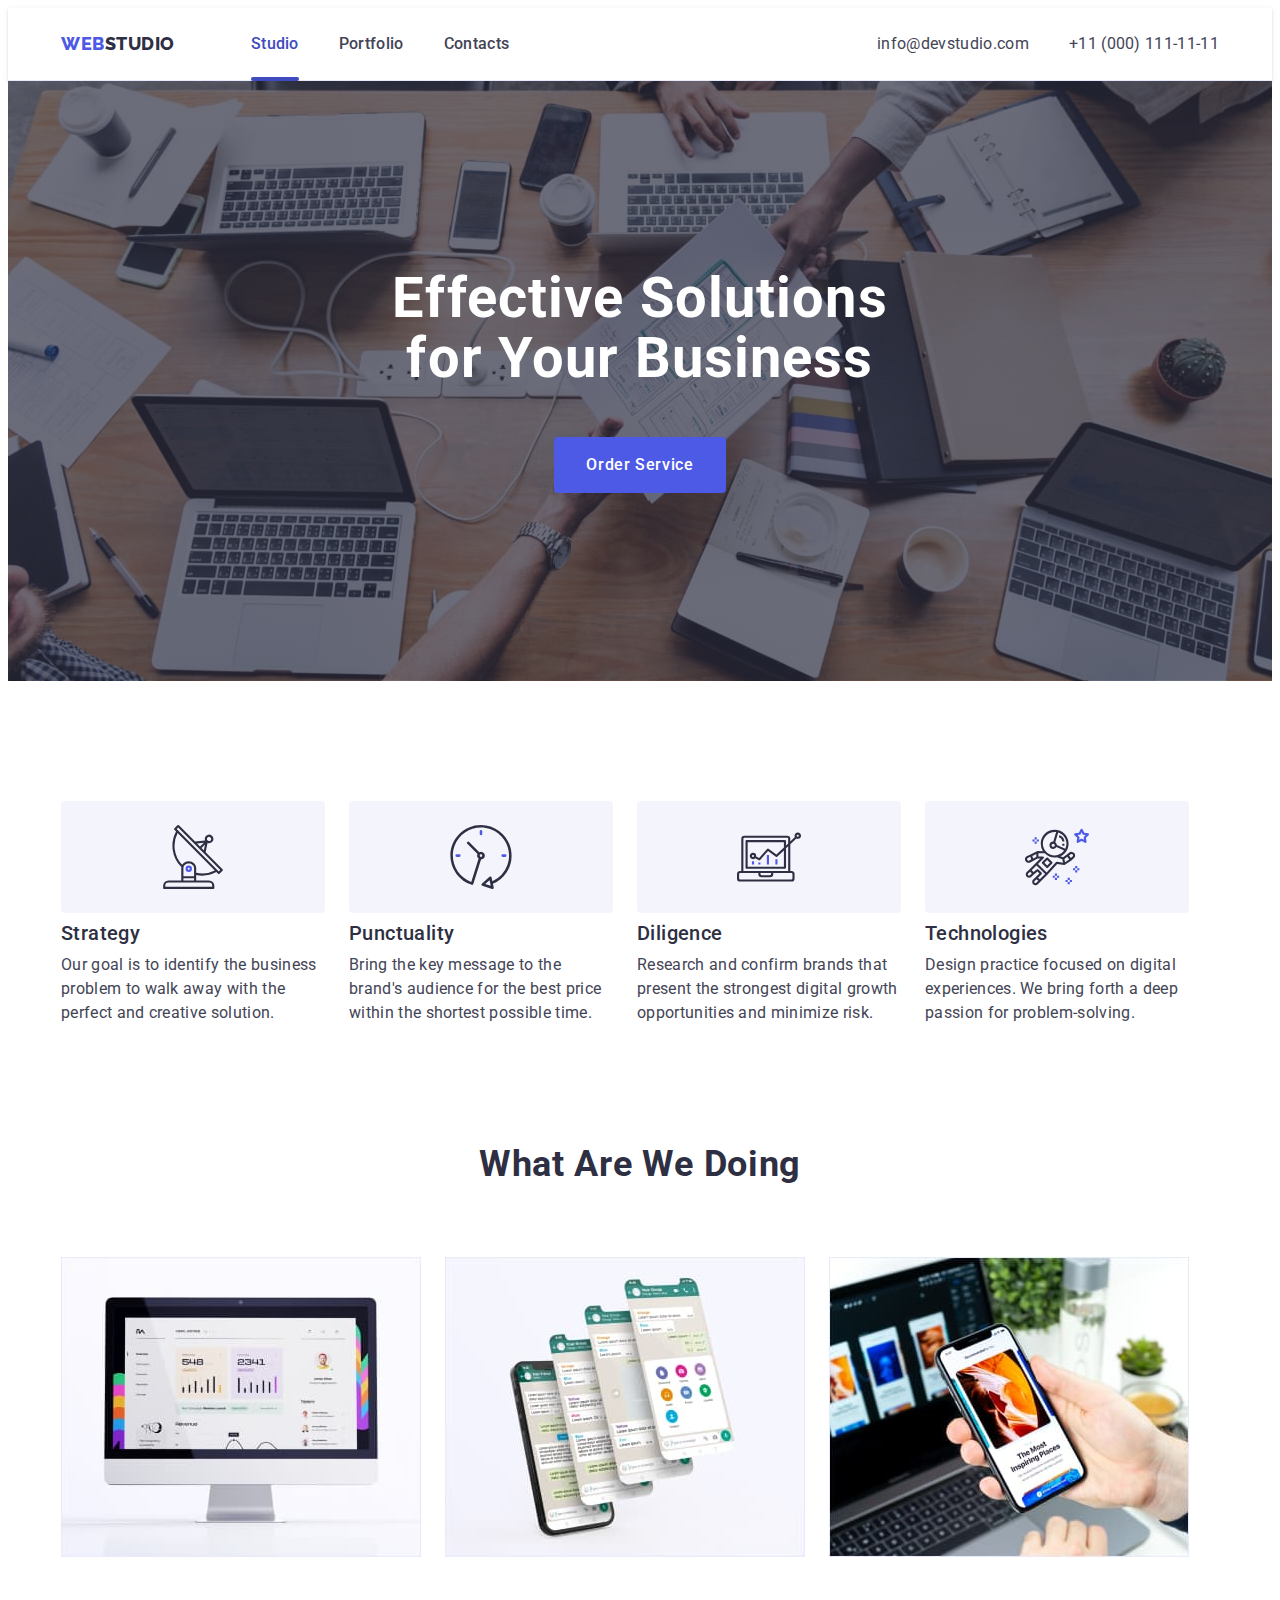
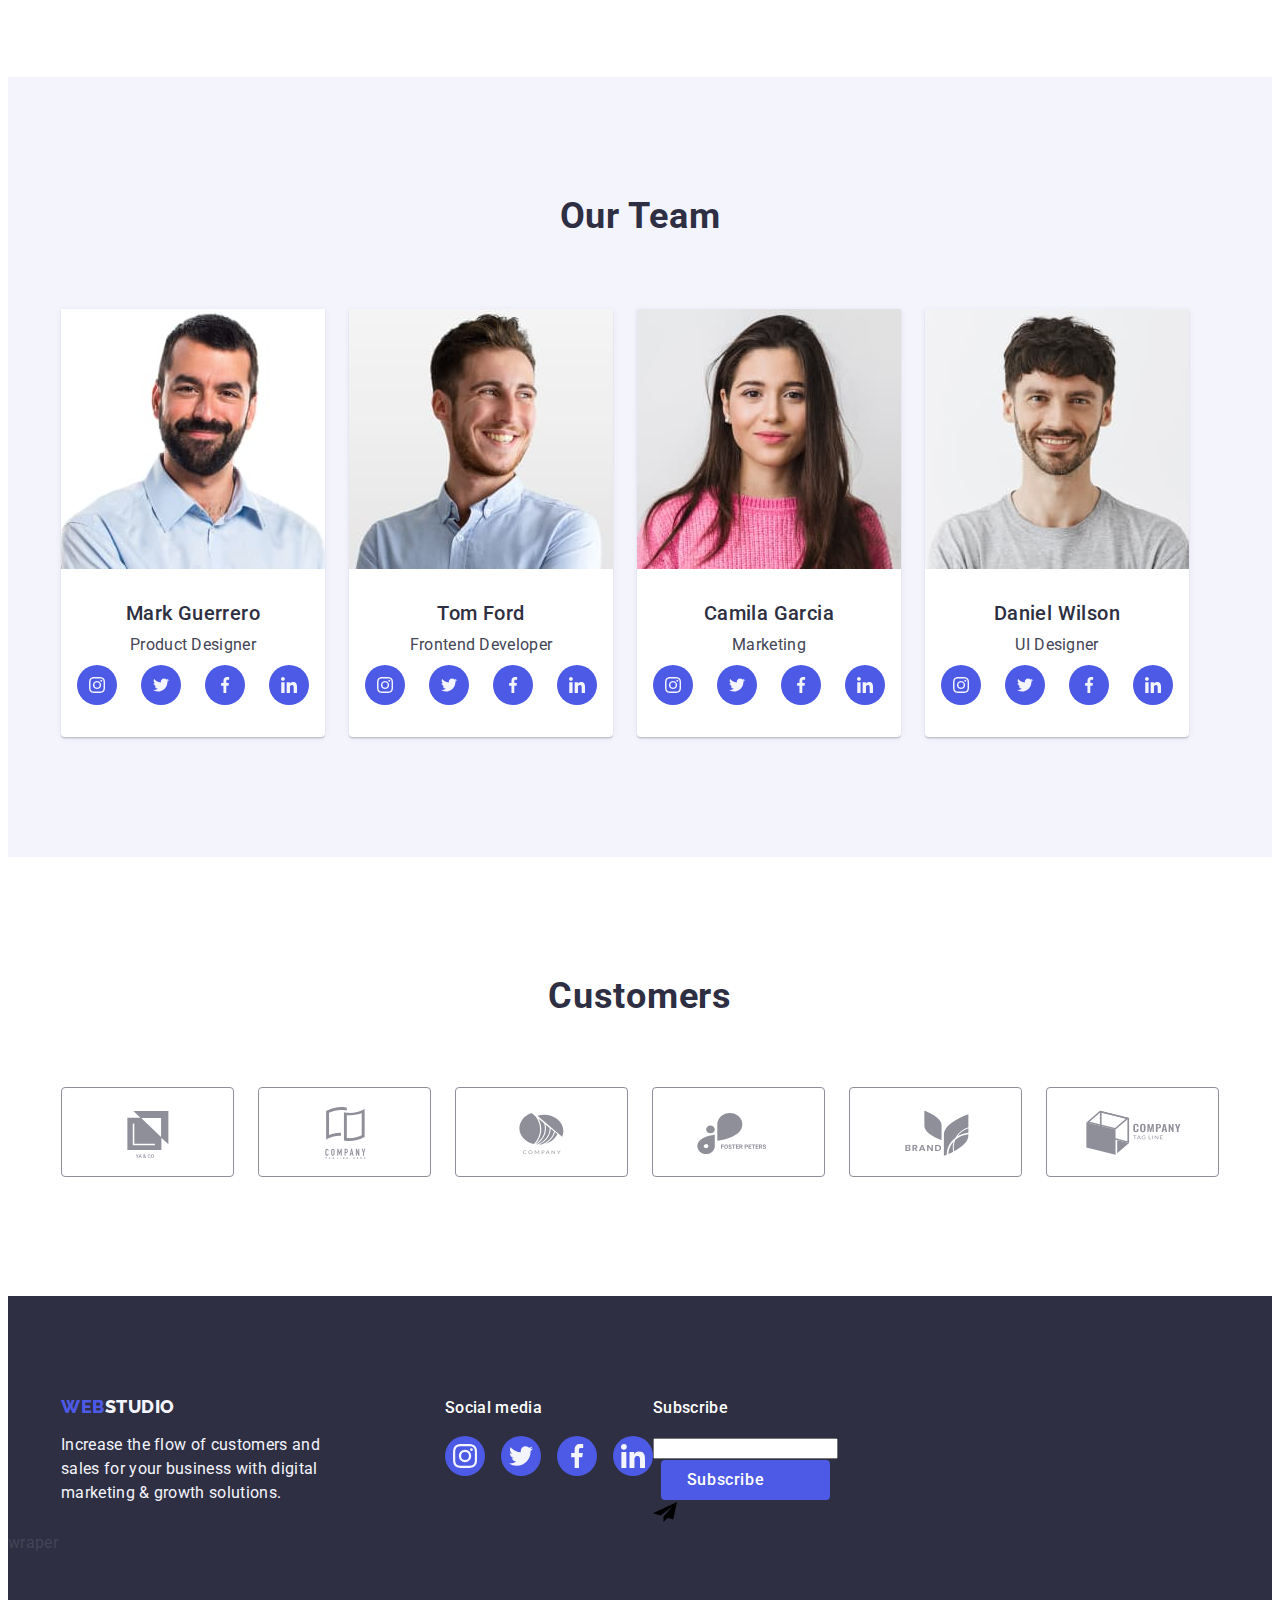
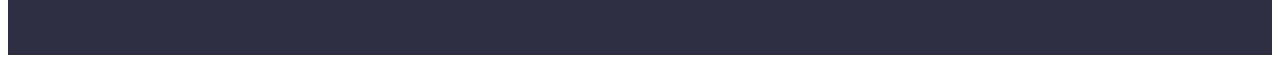
==== index.html @ 0f219a32 "Update index.html" ====
<!DOCTYPE html>
<html lang="en">

<head>
  <meta charset="UTF-8" />
  <meta http-equiv="X-UA-Compatible" content="IE=edge" />
  <meta name="viewport" content="width=device-width, initial-scale=1.0" />
  <title>WebStudio</title>
  <link rel="preconnect" href="https://fonts.googleapis.com" />
  <link rel="preconnect" href="https://fonts.gstatic.com" crossorigin />
  <link rel="preconnect" href="https://fonts.googleapis.com" />
  <link rel="preconnect" href="https://fonts.gstatic.com" crossorigin />
  <link href="https://fonts.googleapis.com/css2?family=Raleway:wght@800&family=Roboto:wght@400;500;700;900&display=swap"
    rel="stylesheet" />
  <link rel="stylesheet" href="https://cdnjs.cloudflare.com/ajax/libs/modern-normalize/1.1.0/modern-normalize.min.css"
    integrity="sha512-wpPYUAdjBVSE4KJnH1VR1HeZfpl1ub8YT/NKx4PuQ5NmX2tKuGu6U/JRp5y+Y8XG2tV+wKQpNHVUX03MfMFn9Q=="
    crossorigin="anonymous" referrerpolicy="no-referrer" />
  <link rel="stylesheet" href="./css/styles.css" />
</head>

<body class="body">
  <!-- ! HEADER SECTION -->
  <header class="page-header">
    <div class="container header-flex">
      <!-- ? HEADER NAV -->
      <nav class="header-nav">
        <a class="header-logo link" href="./index.html" target="_blank" rel="noopener no-referrer">Web<span
            class="logo-right">Studio</span>
        </a>
        <ul class="header-nav-list list">
          <li class="header-nav-item item">
            <a class="header-nav-link link active" href="./index.html" target="_blank"
              rel="noopener no-referrer">Studio</a>
          </li>
          <li class="header-nav-item item">
            <a class="header-nav-link link" href="./portfolio.html" target="_blank"
              rel="noopener no-referrer">Portfolio</a>
          </li>
          <li class="header-nav-item item">
            <a class="header-nav-link link" href="" target="_blank" rel="noopener no-referrer">Contacts</a>
          </li>
        </ul>
      </nav>
      <!-- ? HEADER CONTACTS -->
      <address class="header-contacts">
        <ul class="header-contacts list">
          <li class="header-contacts-item">
            <a class="header-contacts-link link" href="mailto:info@devstudio.com" target="_blank"
              rel="noopener no-referrer">info@devstudio.com</a>
          </li>
          <li class="header-contacts-item">
            <a class="header-contacts-link link" href="tel:+110001111111" target="_blank" rel="noopener no-referrer">+11
              (000) 111-11-11</a>
          </li>
        </ul>
      </address>
    </div>
  </header>
  <!-- ! MAIN SECTION -->
  <main>
    <!-- ? HERO SECTION -->
    <section class="hero section">
      <div class="container">
        <h1 class="hero-title">Effective Solutions for Your Business</h1>
        <button class="modal-open button" type="button" data-modal-open>
          Order Service
        </button>
      </div>
    </section>
    <!-- ? ABOUT SECTION  -->
    <section class="about">
      <div class="container">
        <h2 class="visually-hidden">Main objectives of our company</h2>
        <ul class="about-list list">
          <li class="about-item">
            <div class="about-icon-box">
              <svg class="about-icon" width="64" height="64">
                <use href="./images/icons.svg#antenna"></use>
              </svg>
            </div>
            <h3 class="subtitle-about">Strategy</h3>
            <p class="about-text">
              Our goal is to identify the business problem to walk away with
              the perfect and creative solution.
            </p>
          </li>
          <li class="about-item">
            <div class="about-icon-box">
              <svg class="about-icon" width="64" height="64">
                <use href="./images/icons.svg#clock"></use>
              </svg>
            </div>
            <h3 class="subtitle-about">Punctuality</h3>
            <p class="about-text">
              Bring the key message to the brand's audience for the best price
              within the shortest possible time.
            </p>
          </li>
          <li class="about-item">
            <div class="about-icon-box">
              <svg class="about-icon" width="64" height="64">
                <use href="./images/icons.svg#diagram"></use>
              </svg>
            </div>
            <h3 class="subtitle-about">Diligence</h3>
            <p class="about-text">
              Research and confirm brands that present the strongest digital
              growth opportunities and minimize risk.
            </p>
          </li>
          <li class="about-item">
            <div class="about-icon-box">
              <svg class="about-icon" width="64" height="64">
                <use href="./images/icons.svg#astronaut"></use>
              </svg>
            </div>
            <h3 class="subtitle-about">Technologies</h3>
            <p class="about-text">
              Design practice focused on digital experiences. We bring forth a
              deep passion for problem-solving.
            </p>
          </li>
        </ul>
      </div>
    </section>
    <!-- ? BENEFITS SECTION -->
    <section class="benefits-section">
      <div class="container">
        <h2 class="benefits-subtitle">What are we doing</h2>
        <ul class="benefits-list list">
          <li class="benefits-item">
            <img src="./images/benefits/img-pc.jpg" alt="PC" width="360" height="300" />
          </li>
          <li class="benefits-item">
            <img src="./images/benefits/img-smartphone.jpg" alt="smart-phone" width="360" height="300" />
          </li>
          <li class="benefits-item">
            <img src="./images/benefits/img-app.jpg" alt="app" width="360" height="300" />
          </li>
        </ul>
      </div>
    </section>
    <!-- ? TEAM SECTION -->
    <section class="team">
      <div class="container">
        <h2 class="team-subtitle">Our Team</h2>
        <ul class="team-list list">
          <li class="team-item">
            <img class="team-photo" src="./images/team/mark-guerrero-img.jpg" alt="Mark Guerrero" width="264"
              height="260" />
            <div class="card-content">
              <h3 class="subtitle-name">Mark Guerrero</h3>
              <p class="profession-text">Product Designer</p>
              <ul class="team-socials-list list">
                <li class="team-socials-item">
                  <a class="team-socials-link link" href="" target="_blank" rel="noopener no-referrer"
                    aria-label="Instagram icon">
                    <svg class="team-social-icon" width="16" height="16">
                      <use href="./images/icons.svg#instagram"></use>
                    </svg>
                  </a>
                </li>
                <li class="team-socials-item">
                  <a class="team-socials-link link" href="" target="_blank" rel="noopener no-referrer"
                    aria-label="Twitter icon">
                    <svg class="team-social-icon" width="16" height="16">
                      <use href="./images/icons.svg#twitter"></use>
                    </svg>
                  </a>
                </li>
                <li class="team-socials-item">
                  <a class="team-socials-link link" href="" target="_blank" rel="noopener no-referrer"
                    aria-label="Facebook icon">
                    <svg class="team-social-icon" width="16" height="16">
                      <use href="./images/icons.svg#facebook"></use>
                    </svg>
                  </a>
                </li>
                <li class="team-socials-item">
                  <a class="team-socials-link link" href="" target="_blank" rel="noopener no-referrer"
                    aria-label="Linkedin icon">
                    <svg class="team-social-icon" width="16" height="16">
                      <use href="./images/icons.svg#linkedin"></use>
                    </svg>
                  </a>
                </li>
              </ul>
            </div>
          </li>
          <li class="team-item">
            <img class="team-photo" src="./images/team/tom-ford-img.jpg" alt="Tom Ford" width="264" height="260" />
            <div class="card-content">
              <h3 class="subtitle-name">Tom Ford</h3>
              <p class="profession-text">Frontend Developer</p>
              <ul class="team-socials-list list">
                <li class="team-socials-item">
                  <a class="team-socials-link link" href="" target="_blank" rel="noopener no-referrer"
                    aria-label="Instagram icon">
                    <svg class="team-social-icon" width="16" height="16">
                      <use href="./images/icons.svg#instagram"></use>
                    </svg>
                  </a>
                </li>
                <li class="team-socials-item">
                  <a class="team-socials-link link" href="" target="_blank" rel="noopener no-referrer"
                    aria-label="Twitter icon">
                    <svg class="team-social-icon" width="16" height="16">
                      <use href="./images/icons.svg#twitter"></use>
                    </svg>
                  </a>
                </li>
                <li class="team-socials-item">
                  <a class="team-socials-link link" href="" target="_blank" rel="noopener no-referrer"
                    aria-label="Facebook icon">
                    <svg class="team-social-icon" width="16" height="16">
                      <use href="./images/icons.svg#facebook"></use>
                    </svg>
                  </a>
                </li>
                <li class="team-socials-item">
                  <a class="team-socials-link link" href="" target="_blank" rel="noopener no-referrer"
                    aria-label="Linkedin icon">
                    <svg class="team-social-icon" width="16" height="16">
                      <use href="./images/icons.svg#linkedin"></use>
                    </svg>
                  </a>
                </li>
              </ul>
            </div>
          </li>
          <li class="team-item">
            <img class="team-photo" src="./images/team/camila-garcia-img.jpg" alt="Camila Garcia" width="264"
              height="260" />
            <div class="card-content">
              <h3 class="subtitle-name">Camila Garcia</h3>
              <p class="profession-text">Marketing</p>
              <ul class="team-socials-list list">
                <li class="team-socials-item">
                  <a class="team-socials-link link" href="" target="_blank" rel="noopener no-referrer"
                    aria-label="Instagram icon">
                    <svg class="team-social-icon" width="16" height="16">
                      <use href="./images/icons.svg#instagram"></use>
                    </svg>
                  </a>
                </li>
                <li class="team-socials-item">
                  <a class="team-socials-link link" href="" target="_blank" rel="noopener no-referrer"
                    aria-label="Twitter icon">
                    <svg class="team-social-icon" width="16" height="16">
                      <use href="./images/icons.svg#twitter"></use>
                    </svg>
                  </a>
                </li>
                <li class="team-socials-item">
                  <a class="team-socials-link link" href="" target="_blank" rel="noopener no-referrer"
                    aria-label="Facebook icon">
                    <svg class="team-social-icon" width="16" height="16">
                      <use href="./images/icons.svg#facebook"></use>
                    </svg>
                  </a>
                </li>
                <li class="team-socials-item">
                  <a class="team-socials-link link" href="" target="_blank" rel="noopener no-referrer"
                    aria-label="Linkedin icon">
                    <svg class="team-social-icon" width="16" height="16">
                      <use href="./images/icons.svg#linkedin"></use>
                    </svg>
                  </a>
                </li>
              </ul>
            </div>
          </li>
          <li class="team-item">
            <img class="team-photo" src="./images/team/daniel-wilson-img.jpg" alt="Daniel Wilson" width="264"
              height="260" />
            <div class="card-content">
              <h3 class="subtitle-name">Daniel Wilson</h3>
              <p class="profession-text">UI Designer</p>
              <ul class="team-socials-list list">
                <li class="team-socials-item">
                  <a class="team-socials-link link" href="" target="_blank" rel="noopener no-referrer"
                    aria-label="Instagram icon">
                    <svg class="team-social-icon" width="16" height="16">
                      <use href="./images/icons.svg#instagram"></use>
                    </svg>
                  </a>
                </li>
                <li class="team-socials-item">
                  <a class="team-socials-link link" href="" target="_blank" rel="noopener no-referrer"
                    aria-label="Twitter icon">
                    <svg class="team-social-icon" width="16" height="16">
                      <use href="./images/icons.svg#twitter"></use>
                    </svg>
                  </a>
                </li>
                <li class="team-socials-item">
                  <a class="team-socials-link link" href="" target="_blank" rel="noopener no-referrer"
                    aria-label="Facebook icon">
                    <svg class="team-social-icon" width="16" height="16">
                      <use href="./images/icons.svg#facebook"></use>
                    </svg>
                  </a>
                </li>
                <li class="team-socials-item">
                  <a class="team-socials-link link" href="" target="_blank" rel="noopener no-referrer"
                    aria-label="Linkedin icon">
                    <svg class="team-social-icon" width="16" height="16">
                      <use href="./images/icons.svg#linkedin"></use>
                    </svg>
                  </a>
                </li>
              </ul>
            </div>
          </li>
        </ul>
      </div>
    </section>
    <!-- ? CUSTOMERS SECTION -->
    <section class="customers">
      <div class="customers-container container">
        <h2 class="customers-subtitle">Customers</h2>
        <ul class="customers-list list">
          <li class="customers-item">
            <a class="customers-link link" href="" target="_blank" rel="noopener no-referrer"
              aria-label="Logo client 1">
              <svg class="customer-icon  icon" width="104" height="56">
                <use href="./images/icons.svg#logo-client-1"></use>
              </svg>
            </a>
          </li>
          <li class="customers-item">
            <a class="customers-link link" href="" target="_blank" rel="noopener no-referrer"
              aria-label="Logo client 2">
              <svg class="customer-icon icon" width="104" height="56">
                <use href="./images/icons.svg#logo-client-2"></use>
              </svg>
            </a>
          </li>
          <li class="customers-item">
            <a class="customers-link link" href="" target="_blank" rel="noopener no-referrer"
              aria-label="Logo client 3">
              <svg class="customer-icon icon" width="104" height="56">
                <use href="./images/icons.svg#logo-client-3"></use>
              </svg>
            </a>
          </li>
          <li class="customers-item">
            <a class="customers-link link" href="" target="_blank" rel="noopener no-referrer"
              aria-label="Logo client 4">
              <svg class="customer-icon icon" width="104" height="56">
                <use href="./images/icons.svg#logo-client-4"></use>
              </svg>
            </a>
          </li>
          <li class="customers-item">
            <a class="customers-link link" href="" target="_blank" rel="noopener no-referrer"
              aria-label="Logo client 5">
              <svg class="customer-icon icon" width="104" height="56">
                <use href="./images/icons.svg#logo-client-5"></use>
              </svg>
            </a>
          </li>
          <li class="customers-item">
            <a class="customers-link link" href="" target="_blank" rel="noopener no-referrer"
              aria-label="Logo client 6">
              <svg class="customer-icon icon" width="104" height="56">
                <use href="./images/icons.svg#logo-client-6"></use>
              </svg>
            </a>
          </li>
        </ul>
      </div>
    </section>
  </main>
  <!--  ? FOOTER SECTION  -->
  <footer class="footer-container ">
    <div class="footer-wrap container">
      <div class="footer-logo-container">
        <a class="footer-logo link" href="./index.html">Web<span class="footer-logo-right">Studio</span>
        </a>
        <p class="footer-text">
          Increase the flow of customers and sales for your business with
          digital marketing & growth solutions.
        </p>
      </div>
      <div class="footer-socials-container">
        <p class="footer-socials-text">Social media</p>
        <ul class="footer-socials-list list">
          <li class="footer-socials-item">
            <a class="footer-socials-link link" href="" target="_blank" rel="noopener no-referrer"
              aria-label="Instagram icon">
              <svg class="footer-social-icon" width="24" height="24">
                <use href="./images/icons.svg#instagram"></use>
              </svg>
            </a>
          </li>
          <li class="footer-socials-item">
            <a class="footer-socials-link link" href="" target="_blank" rel="noopener no-referrer"
              aria-label="Twitter icon">
              <svg class="footer-social-icon" width="24" height="24">
                <use href="./images/icons.svg#twitter"></use>
              </svg>
            </a>
          </li>
          <li class="footer-socials-item">
            <a class="footer-socials-link link" href="" target="_blank" rel="noopener no-referrer"
              aria-label="Facebook icon">
              <svg class="footer-social-icon" width="24" height="24">
                <use href="./images/icons.svg#facebook"></use>
              </svg>
            </a>
          </li>
          <li class="footer-hero-busocials-item">
            <a class="footer-socials-link link" href="" target="_blank" rel="noopener no-referrer"
              aria-label="Linkedin icon">
              <svg class="footer-social-icon" width="24" height="24">
                <use href="./images/icons.svg#linkedin"></use>
              </svg>
            </a>
          </li>
        </ul>
      </div>
      <form class="footer-form-subscribe" action="">
        <label
      <div class="footer-subscribe">
        <p class="footer-subscribe-text">Subscribe</p>
        <input class="footer-subscribe-email" type="email" name="footer_subscribe_email" placeholder="E-mail"/>
        <button class="footer-subscribe-btn button" type="submit">Subscribe
        </button>
        <svg class="footer-subscribe-icon" width="24" height="24">
          <use href="./images/icons.svg#footer-icon-subscribe"></use>
        </svg>
      </div>wraper
    </form>
    </div>
  </footer>
  <!-- ?MODAL WINDOW -->
  <div class="backdrop is-hidden" data-modal>
    <div class="modal">
      <button class="modal-close-btn button" type="button" data-modal-close>
        <svg class="modal-close-icon" width="8" height="8">
          <use href="./images/icons.svg#close-icon"></use>
        </svg>
      </button>
      <strong class="modal-title">
        Leave your contacts and we will call you back
      </strong>
      <form  class="modal-form form" name="modal_form">
        <label class="form-label" for="modal_name">Name</label>
        <div class="form-wrapper">
          <input class="form-field" type="text" name="modal_name" id="modal_name" />
          <svg class="form-icon" width="18" height="18">
            <use href="/images/icons.svg#person-black-icon"></use>
          </svg>
        </div>
        <label class="form-label" for="modal_tel">Phone</label>
        <div class="form-wrapper">
          <input class="form-field" type="tel" name="modal_tel" id="modal_tel" />
          <svg class="form-icon" width="18" height="24">
            <use href="./images/icons.svg#phone-black-icon"></use>
          </svg>
        </div>
        <label class="form-label" for="modal_email">Email</label>
        <div class="form-wrapper">
          <input class="form-field" type="email" name="email" id="modal_email" />
          <svg class="form-icon" width="18" height="24">
            <use href="./images/icons.svg#email-black-icon"></use>
          </svg>
        </div>
        <label class="form-comment-label" for="modal_comment">Comment</label>
        <textarea class="form-comment" name="modal_comment" id="modal_comment" rows="8" placeholder="Text input"></textarea>
        <label class="form-agreement" for="modal_agreement">
          <input class="form-check-input" type="checkbox" name="modal_agreement" id="modal_agreement">
          <span class="form-agreement-text">I accept the terms and conditions of the
            <a class="form-agreement-link" href="" target="_blank" rel="noopener no-referrer"
            aria-label="Form agreement link">Privacy Policy</a>
          </span>
        </label>
        <button class="form-btn button" type="submit">Send</button>
      </form>
    </div>
  </div>
  <script src="./js/modal.js"></script>
</body>

</html>
---- css/styles.css ----
:root {
  --primary-font: "Roboto", sans-serif;
  --secondary-font: "Raleway", sans-serif;

  --primary-bg: #ffffff;
  --secondary-bg: #2e2f42;
  --tertiary-bg: #f4f4fd;
  --primary-text: #434455;
  --secondary-text: #2e2f42;
  --tertiary-text: #ffffff;
  --primary-accent: #4d5ae5;
  --secondary-accent: #404bbf;

  --border-portfolio: #e7e9fc;
  --customers-border: #8e8f99;
  --social-icons-bg: #4d5ae5;
  --social-icons: #f4f4fd;
  --social-icon-hover-bg: #31d0aaff;
  --customers-logo: #8e8f99ff;

  --header-line-active: #404bbf;

  --header-nav-box-shadow: 0px 2px 1px rgba(46, 47, 66, 0.08),
    0px 1px 1px rgba(46, 47, 66, 0.16), 0px 1px 6px rgba(46, 47, 66, 0.08);
  --hero-btn-box-shadow: 0px 4px 4px rgba(0, 0, 0, 0.15);
  --team-item-box-shadow: 0px 1px 6px rgba(46, 47, 66, 0.08),
    0px 1px 1px rgba(46, 47, 66, 0.16), 0px 2px 1px rgba(46, 47, 66, 0.08);
  --filter-btn-hover-box-shadow: 0px 3px 1px rgba(0, 0, 0, 0.1),
    0px 2px 1px rgba(0, 0, 0, 0.08), 0px 2px 2px rgba(0, 0, 0, 0.12);
  --card-portfolio-hover-box-shadow: 0px 1px 6px rgba(46, 47, 66, 0.08),
    0px 1px 1px rgba(46, 47, 66, 0.16), 0px 2px 1px rgba(46, 47, 66, 0.08);
  --project-hover-box-shadow: 0px 1px 6px rgba(46, 47, 66, 0.08),
    0px 1px 1px rgba(46, 47, 66, 0.16), 0px 2px 1px rgba(46, 47, 66, 0.08);

  --bg-gradient: rgba(46, 47, 66, 0.7);

  /* *Modal window */
  --modal-backdrop-bg-color: rgba(46, 47, 66, 0.4);

  --modal-bg-color: #fcfcfc;
  --modal-box-shadow: 0px 1px 1px rgba(0, 0, 0, 0.14),
    0px 1px 3px rgba(0, 0, 0, 0.12), 0px 2px 1px rgba(0, 0, 0, 0.2);
  --modal-border-radius: 4px;

  --modal-close-btn-bg-color: #e7e9fc;
  --modal-close-btn-border: 1px solid rgba(0, 0, 0, 0.1);
  --modal-close-btn-hover-bg-color: #404bbf;

  --modal-close-icon-fill: #2e2f42;

  /** Project-thumb-OVERLAY*/
  --project-overlay-bg-color: #4d5ae5;
  --project-overlay-text-color: #f4f4fd;

  /* *Animation hover-focus */
  --animation-hover-focus-fast: 250ms cubic-bezier(0.4, 0, 0.2, 1);
}

/* *Скидання стилів */
h1,
h2,
h3,
h4,
h5,
h6,
p {
  margin: 0;
}

.list {
  list-style: none;
  margin-top: 0;
  margin-bottom: 0;
}
.link {
  text-decoration: none;
}
ul,
ol {
  margin: 0;
  padding-left: 0;
}
img {
  display: block;
  max-width: 100%;
  height: auto;
}

p {
  display: block;
}
/* *Загальні умови для всіх контейнерів */

.container {
  max-width: 1158px;
  padding-left: 15px;
  padding-right: 15px;
  margin-left: auto;
  margin-right: auto;
}
section {
  padding-top: 120px;
  padding-bottom: 120px;
}
/* *Приховані заголовки */

.visually-hidden {
  position: absolute;
  width: 1px;
  height: 1px;
  margin: -1px;
  border: 0;
  padding: 0;
  white-space: nowrap;
  clip-path: inset(100%);
  clip: rect(0 0 0 0);
  overflow: hidden;
}

.body {
  background-color: var(--primary-bg);
  color: var(--primary-text);
  font-family: "Roboto", sans-serif;
  font-size: 16px;
  line-height: 1.5;
  letter-spacing: 0.02em;
}

/*? HEADER SECTION  */

.header-flex {
  display: flex;
  align-items: center;
  justify-content: space-between;
}

.header {
  border-bottom: 1px solid var(--border-portfolio);
}
/* ? LOGO */

.header-logo {
  margin-right: 76px;

  color: var(--primary-accent);
  font-family: "Raleway", sans-serif;
  font-weight: 800;
  font-size: 18px;
  line-height: 1.17;
  letter-spacing: 0.03em;
  text-transform: uppercase;
}

.logo-right {
  color: var(--secondary-text);
}
/* ? HEADER NAV */

.header-nav-link::after {
  content: "";
  width: 100%;
  height: 4px;
  border-radius: 2px;
  display: block;
  position: absolute;
  bottom: 0;
  left: 0;
  bottom: -1px;
}

.header-nav-link.active::after {
  background-color: #404bbf;
}
.header-nav-link.active {
  color: #404bbf;
}

.header-nav-list {
  display: flex;
  align-items: center;
}

.header-nav {
  display: flex;
  align-items: center;
}

.header-nav-item:not(:last-child) {
  margin-right: 40px;
}

.header-nav-link {
  padding-top: 24px;
  padding-bottom: 24px;
  position: relative;
  display: block;

  font-weight: 500;
  font-size: 16px;
  line-height: 1.5;
  letter-spacing: 0.02em;
  text-decoration: none;
  color: var(--primary-text);
  transition: color var(--animation-hover-focus-fast);
}

.link:hover,
.link:focus {
  color: var(--secondary-accent);
}

.page-header {
  width: 100%;
  border-bottom: 1px solid var(--border-portfolio);
  box-shadow: var(--header-nav-box-shadow);
}

/* ? HEADER CONTACTS  */

.header-contacts {
  display: flex;
  font-style: normal;
  margin-left: auto;
}

.header-contacts-item:not(:last-child) {
  margin-right: 40px;
}

.header-contacts:hover,
.header-contacts:focus {
  color: var(--secondary-accent);
}

.header-contacts-link {
  transition: color var(--animation-hover-focus-fast);
  padding-top: 24px;
  padding-bottom: 24px;

  color: var(--primary-text);
  font-size: 16px;
  line-height: 1.5;
}

/* ? HERO SECTION */

.hero {
  margin: auto;
  max-width: 1440px;
  background-image: linear-gradient(var(--bg-gradient), var(--bg-gradient)),
    url(../images/hero/hero-bg-photo-people-office.jpg);
  background-size: cover;
  background-repeat: no-repeat;
  background-position: center;

  padding-top: 188px;
  padding-bottom: 188px;
  background-color: var(--secondary-bg);
}

.hero-title {
  max-width: 496px;
  margin-bottom: 48px;
  margin-left: auto;
  margin-right: auto;

  color: var(--tertiary-text);
  font-weight: 700;
  font-size: 56px;
  line-height: 1.07;
  letter-spacing: 0.02em;
  text-align: center;
}

/* *OPEN MODAL BUTTON */
.button {
  border: none;
  cursor: pointer;
}

.modal-open:hover,
.modal-open:focus {
  background-color: var(--secondary-accent);
  color: var(--tertiary-text);
}

.modal-open {
  transition: background-color var(--animation-hover-focus-fast);

  display: block;
  min-width: 169px;
  padding: 16px 32px;
  margin-left: auto;
  margin-right: auto;
  box-shadow: var(hero-btn-box-shadow);
  border-radius: 4px;

  font-family: "Roboto", sans-serif;
  font-weight: 500;
  font-size: 16px;
  line-height: 1.5;
  letter-spacing: 0.04em;
  background-color: var(--primary-accent);
  color: var(--tertiary-text);
}

/* ? ABOUT SECTION  */

.about-icon-box {
  max-width: 264px;
  min-height: 112px;
  background-color: var(--tertiary-bg);
  border-radius: 4px;
}

.about-icon-box {
  display: flex;
  align-items: center;
  justify-content: center;
  margin-bottom: 8px;
}

.about-list {
  display: flex;
  flex-wrap: wrap;
}

.about-item {
  width: 264px;
  margin-right: 24px;
}

.about-item:nth-child(4n) {
  margin-right: 0;
}

.subtitle-about {
  margin-bottom: 8px;

  font-size: 20px;
  font-weight: 500;
  line-height: 1.2;
  letter-spacing: 0.02em;
  color: var(--secondary-text);
}

/* ? BENEFITS SECTION */

.benefits-section {
  padding-top: 0;
  padding-bottom: 120px;
}

.benefits-list {
  display: flex;
  flex-wrap: wrap;
}

.benefits-item {
  max-width: 360px;
  margin-right: 24px;
}

.benefits-item:nth-child(3n) {
  margin-right: 0;
}

.benefits-subtitle {
  margin-bottom: 72px;

  font-size: 36px;
  font-weight: 700;
  line-height: 1.11;
  letter-spacing: 0.02em;
  text-align: center;
  text-decoration: none;
  text-transform: capitalize;
  color: var(--secondary-text);
}

/* ? TEAM SECTION  */

.team-socials-list {
  display: flex;
  justify-content: center;
  align-items: center;
  gap: 24px;
}

.team-socials-link {
  transition: background-color var(--animation-hover-focus-fast);

  display: flex;
  align-items: center;
  justify-content: center;
  border-radius: 50%;
  width: 40px;
  height: 40px;
  background-color: var(--social-icons-bg);
  color: var(--social-icons);
}

.team-social-icon {
  fill: currentColor;
}

.team-socials-link:hover,
.team-socials-link:focus {
  background-color: var(--secondary-accent);
  color: var(--social-icons);
}

.team-list {
  display: flex;
  flex-wrap: wrap;
}

.team-item {
  background-color: var(--primary-bg);
  border-radius: 0px 0px 4px 4px;
  margin-right: 24px;
  max-width: 264px;
  box-shadow: var(--team-item-box-shadow);
}

.team-item:nth-child(4n) {
  margin-right: 0;
}

.card-content {
  padding-top: 32px;
  padding-bottom: 32px;
}

.team {
  background-color: var(--tertiary-bg);
}

.team-subtitle {
  margin-bottom: 72px;

  font-weight: 700;
  font-size: 36px;
  line-height: 1.11;
  letter-spacing: 0.02em;
  text-align: center;
  text-transform: capitalize;
  text-decoration: none;
  color: var(--secondary-text);
}

.subtitle-name {
  margin-bottom: 8px;

  font-weight: 500;
  font-size: 20px;
  line-height: 1.2;
  letter-spacing: 0.02em;
  text-transform: capitalize;
  color: var(--secondary-text);
  text-align: center;
}

.profession-text {
  margin-bottom: 8px;
  font-size: 16px;
  line-height: 1.5;
  letter-spacing: 0.02em;
  text-decoration: none;
  color: var(--primary-text);
  text-align: center;
}
/* ? CUSTOMERS SECTION */

.customers-link {
  transition: border-color 250ms cubic-bezier(0.4, 0, 0.2, 1),
    color 250ms cubic-bezier(0.4, 0, 0.2, 1);

  display: flex;
  align-items: center;
  justify-content: center;
  width: 100%;
  height: 100%;
  color: var(--customers-logo);
  border: 1px solid var(--customers-border);
  border-radius: 4px;
}

.customer-icon {
  fill: currentColor;
}

.customers-link:hover,
.customers-link:focus {
  fill: var(--secondary-accent);
  color: var(--secondary-accent);
  border-color: var(--secondary-accent);
}

.customers-list {
  display: flex;
  gap: 24px;
}

.customers-item {
  display: flex;
  align-items: center;
  justify-content: center;
  width: calc((100% - 120px) / 6);
  height: 88px;
  background-color: var(--primary-bg);
}

.customers-subtitle {
  margin-bottom: 72px;
  font-weight: 700;
  font-size: 36px;
  line-height: 1.1;
  letter-spacing: 0.02em;
  text-align: center;
  text-transform: capitalize;
  text-decoration: none;
  color: var(--secondary-text);
}

/* ? FOOTER SECTION */

.footer-wrap {
  display: flex;
  align-items: baseline;
}

.footer-logo-container {
  margin-right: 120px;
}

.footer-socials-list {
  display: flex;
  justify-content: center;
  align-items: center;
  gap: 16px;
}

.footer-socials-link {
  transition: background-color var(--animation-hover-focus-fast);

  display: flex;
  align-items: center;
  justify-content: center;
  border-radius: 50%;
  width: 40px;
  height: 40px;
  background-color: var(--social-icons-bg);
  color: var(--social-icons);
}

.footer-social-icon {
  fill: currentColor;
}

.footer-socials-link:hover,
.footer-socials-link:focus {
  background-color: var(--social-icon-hover-bg);
  color: var(--social-icons);
}

.footer-socials-text {
  margin-bottom: 16px;
  font-size: 16px;
  font-weight: 500;
  line-height: 1.5;
  letter-spacing: 0.02em;
  color: var(--tertiary-text);
}

.footer-container {
  padding-top: 100px;
  padding-bottom: 100px;
  background-color: var(--secondary-bg);
}
.footer-logo {
  display: inline-block;
  margin-bottom: 16px;

  color: var(--primary-accent);
  font-family: Raleway, sans-serif;
  font-weight: 800;
  font-size: 18px;
  line-height: 1.17;
  letter-spacing: 0.03em;
  text-transform: uppercase;
}

.footer-logo-right {
  color: var(--tertiary-bg);
}

.footer-text {
  max-width: 264px;

  font-size: 16px;
  line-height: 1.5;
  letter-spacing: 0.02em;
  text-decoration: none;
  color: var(--tertiary-bg);
}

/* *FOOTER SUBSCRIBE FORM */

.footer-subscribe-text {
  margin-bottom: 16px;
  font-size: 16px;
  font-weight: 500;
  line-height: 1.5;
  letter-spacing: 0.02em;
  color: var(--tertiary-text);
}

.footer-subscribe-btn {
  transition: background-color var(--animation-hover-focus-fast);

  display: block;
  min-width: 169px;
  padding-left: 24px;
  padding-top: 8px;
  padding-bottom: 8px;
  padding-right: 64px;
  margin-left: auto;
  margin-right: auto;
  border-radius: 4px;

  font-family: "Roboto", sans-serif;
  font-weight: 500;
  font-size: 16px;
  line-height: 1.5;
  letter-spacing: 0.04em;
  background-color: var(--primary-accent);
  color: var(--tertiary-text);
}

.footer-subscribe-btn:hover,
.footer-subscribe-btn:focus {
  background-color: var(--secondary-accent);
}

.footer-subscribe-email::placeholder {
  color: #ffffff;
}

/* ! PORTFOLIO */

/* ? MENU FILTER BUTTON */
.project-link {
  transition: box-shadow var(--animation-hover-focus-fast);

  display: block;
}

.project-link:hover,
.project-link:focus {
  box-shadow: var(--project-hover-box-shadow);
}

.filter-list {
  display: flex;
  flex-wrap: wrap;
  justify-content: center;
  margin-bottom: 72px;
}

.filter-button:hover,
.filter-button:focus {
  color: var(--tertiary-text);
  background-color: var(--secondary-accent);
  border: 1px solid transparent;
  border-radius: 4px;
  box-shadow: var(--filter-btn-hover-box-shadow);
}
.filter-button {
  transition: color var(--animation-hover-focus-fast),
    background-color var(--animation-hover-focus-fast),
    box-shadow var(--animation-hover-focus-fast),
    border-color var(--animation-hover-focus-fast);
}

.filter-button {
  padding-top: 12px;
  padding-bottom: 12px;
  padding-left: 24px;
  padding-right: 24px;
  border: 1px solid var(--border-portfolio);
  border-radius: 4px;

  font-family: "Roboto", sans-serif;
  font-weight: 500;
  font-size: 16px;
  line-height: 1.5;
  letter-spacing: 0.04em;
  text-decoration: none;
  color: var(--primary-accent);
  background-color: var(--tertiary-bg);
}

.filter-item:not(:last-child) {
  margin-right: 24px;
}

/* *OVERLAY */
.project-thumb {
  position: relative;
  overflow: hidden;
}

.project-item:hover .project-overlay-text {
  transform: translateY(0);
}

.project-overlay-text {
  transform: translateY(100%);
  transition: transform var(--animation-hover-focus-fast);

  position: absolute;
  top: 0;
  left: 0;
  padding: 40px 32px;
  width: 100%;
  height: 100%;
  background-color: var(--project-overlay-bg-color);
  color: var(--project-overlay-text-color);
}

/* ? PROJECT CARDS */
.project-link:hover .project-overlay-text,
.project-link:focus .project-overlay-text {
  transform: translateY(0%);
}

.project-item:hover {
  box-shadow: var(--card-portfolio-hover-box-shadow);
}

.container-name-category {
  padding: 32px 16px;
  border: 1px solid var(--border-portfolio);
  border-top: none;
}

.project {
  padding-top: 96px;
  padding-bottom: 120px;
}

.project-list {
  display: flex;
  flex-wrap: wrap;
}

.project-subtitle {
  margin-bottom: 8px;
}

.project-item {
  flex-basis: calc((100%-48) / 3);
  max-width: 360px;
  margin-right: 24px;
  margin-bottom: 48px;
}

.project-item:nth-child(3n) {
  margin-right: 0;
}

.project-item:nth-last-child(-n + 3) {
  margin-bottom: 0;
}

.project-subtitle,
.subtitle-second {
  font-weight: 500;
  font-size: 20px;
  line-height: 1.2;
  letter-spacing: 0.02em;
  color: var(--secondary-text);
}

.project-text {
  font-size: 16px;
  line-height: 1.5;
  letter-spacing: 0.02em;
  color: var(--primary-text);
  text-decoration: none;
}

/* ?MODAL WINDOW  */

.backdrop {
  opacity: 1;
  visibility: visible;
  pointer-events: initial;
  transition: opacity var(--animation-hover-focus-fast),
    visibility var(--animation-hover-focus-fast);

  position: fixed;
  top: 0;
  left: 0;
  width: 100%;
  height: 100vh;
  background: var(--modal-backdrop-bg-color);
}

.is-hidden {
  opacity: 0;
  visibility: hidden;
  pointer-events: none;
}

.backdrop.is-hidden .modal {
  opacity: 0;
  transform: translate(-50%, -50%) scale(1);
  transition-delay: 0ms;
  transition: transform var(--animation-hover-focus-fast);
}
.modal {
  transition: transform 250ms cubic-bezier(0.4, 0, 0.2, 1);

  position: absolute;
  top: calc(50%);
  left: calc(50%);
  transform: translate(-50%, -50%) scale(1);
  padding: 24px;

  width: 408px;
  min-height: 576px;
  background: var(--modal-bg-color);
  box-shadow: var(--modal-box-shadow);
  border-radius: var(--modal-border-radius);
}

.modal-close-btn {
  transition: transform 250ms cubic-bezier(0.4, 0, 0.2, 1);
  transition: background-color 250ms cubic-bezier(0.4, 0, 0.2, 1),
    border 250ms cubic-bezier(0.4, 0, 0.2, 1);

  position: absolute;
  top: 24px;
  right: 24px;

  color: var(--modal-close-icon-fill);
  background-color: #e7e9fc;
  border: 1px solid rgba(0, 0, 0, 0.1);
  border-radius: 50%;

  display: flex;
  align-items: center;
  justify-content: center;
  padding: 0;

  width: 24px;
  height: 24px;
  cursor: pointer;
}

.modal-close-btn:hover,
.modal-close-btn:focus {
  background-color: #404bbf;
  color: white;
  border: none;
}

.modal-close-icon {
  transition: fill var(--animation-hover-focus-fast);
  fill: currentColor;
}

/* * MODAL FORM */

.modal-title {
  display: block;
  margin-bottom: 16px;
  margin-top: 48px;

  font-weight: 500;
  font-size: 16px;
  text-align: center;
  letter-spacing: 0.02em;
  color: #2e2f42;
}

.form-wrapper {
  position: relative;
  margin-bottom: 8px;
}
.form-icon {
  position: absolute;
  top: 50%;
  left: 16px;
  transform: translateY(-50%);
  transition: var(--animation-hover-focus-fast);
  pointer-events: none;
}

.form-field {
  width: 100%;
  height: 40px;
  padding: 0;
  padding-left: 38px;

  outline: transparent;
  outline-offset: -1px;
  border: 1px solid rgba(46, 47, 66, 0.4);
  border-radius: 4px;
  transition: var(--animation-hover-focus-fast);
  color: #2e2f42;
}

.form-field:focus {
  border: 1px solid #4d5ae5;
}

.form-field:focus + .form-icon {
  fill: #4d5ae5;
}

.form-icon {
  fill: currentColor;
}

.form-comment-label,
.form-label {
  display: block;
  margin-bottom: 4px;

  font-size: 12px;
  line-height: 1.17;
  letter-spacing: 0.04em;
  color: #8e8f99;
}

.form-comment {
  width: 100%;
  height: 120px;
  padding: 16px;
  margin-bottom: 16px;
  resize: none;

  outline: transparent;
  outline-offset: -1px;
  border: 1px solid rgba(46, 47, 66, 0.4);
  border-radius: 4px;

  transition: var(--animation-hover-focus-fast);

  color: rgba(46, 47, 66, 0.4);
  font-size: 12px;
  line-height: 1.17;
  letter-spacing: 0.04em;
}

.form-comment::placeholder {
  color: rgba(46, 47, 66, 0.4);
}

.form-comment:focus {
  border: 1px solid #4d5ae5;
}

.form-agreement {
  display: flex;
  gap: 8px;
  justify-content: center;
  margin-bottom: 24px;
}

.form-agreement-text {
  font-size: 12px;
  letter-spacing: 0.04em;
  color: rgba(46, 47, 66, 0.4);
  user-select: none;
}

.form-check-input {
  appearance: none;
  width: 16px;
  height: 16px;
  border: 1px solid rgba(46, 47, 66, 0.4);
  border-radius: 2px;
  background-image: url("data:image/svg+xml,%3Csvg width='10' height='8' viewBox='0 0 10 8' fill='none' xmlns='http://www.w3.org/2000/svg'%3E%3Cpath d='M8.44558 0.255056C8.61838 0.089653 8.84834 -0.00178848 9.08693 2.65108e-05C9.32551 0.0018415 9.55407 0.0967713 9.72436 0.264784C9.89466 0.432797 9.99337 0.660752 9.99968 0.900549C10.006 1.14034 9.91939 1.37323 9.75816 1.55005L4.86357 7.70436C4.7794 7.79551 4.67782 7.86865 4.5649 7.91942C4.45198 7.97018 4.33003 7.99754 4.20636 7.99984C4.08268 8.00214 3.95981 7.97935 3.8451 7.93282C3.73038 7.88629 3.62618 7.81698 3.53872 7.72903L0.292827 4.46564C0.202435 4.38096 0.129933 4.27884 0.0796475 4.16537C0.0293621 4.05191 0.00232279 3.92942 0.000143182 3.80522C-0.00203643 3.68102 0.0206883 3.55765 0.0669613 3.44248C0.113234 3.3273 0.182108 3.22267 0.269473 3.13483C0.356838 3.047 0.460905 2.97775 0.575465 2.93123C0.690026 2.88471 0.812734 2.86186 0.936267 2.86405C1.0598 2.86624 1.18163 2.89343 1.29449 2.94398C1.40734 2.99454 1.50892 3.06743 1.59315 3.15831L4.16189 5.73967L8.42227 0.28219C8.42994 0.272694 8.43813 0.263635 8.4468 0.255056H8.44558Z' fill='%23ffffff' /%3E%3C/svg%3E");
  background-position: center;
  background-repeat: no-repeat;

  transition: var(--animation-hover-focus-fast);
}

.form-check-input:checked {
  background-color: #404bbf;
  border: #404bbf;
}

.form-agreement-link {
  color: #4d5ae5;
}
.form-btn {
  transition: background-color var(--animation-hover-focus-fast);

  display: block;
  min-width: 169px;

  padding: 16px 32px;
  margin: 0 auto;

  align-items: center;
  text-align: center;

  background-color: var(--primary-accent);
  box-shadow: 0px 4px 4px rgba(0, 0, 0, 0.15);
  border-radius: 4px;

  font-family: "Roboto", sans-serif;
  font-weight: 500;
  font-size: 16px;
  line-height: 1.5;
  letter-spacing: 0.04em;
  text-decoration: none;
  color: var(--tertiary-text);
}

.form-btn:hover,
.form-btn:focus {
  background-color: var(--secondary-accent);
}
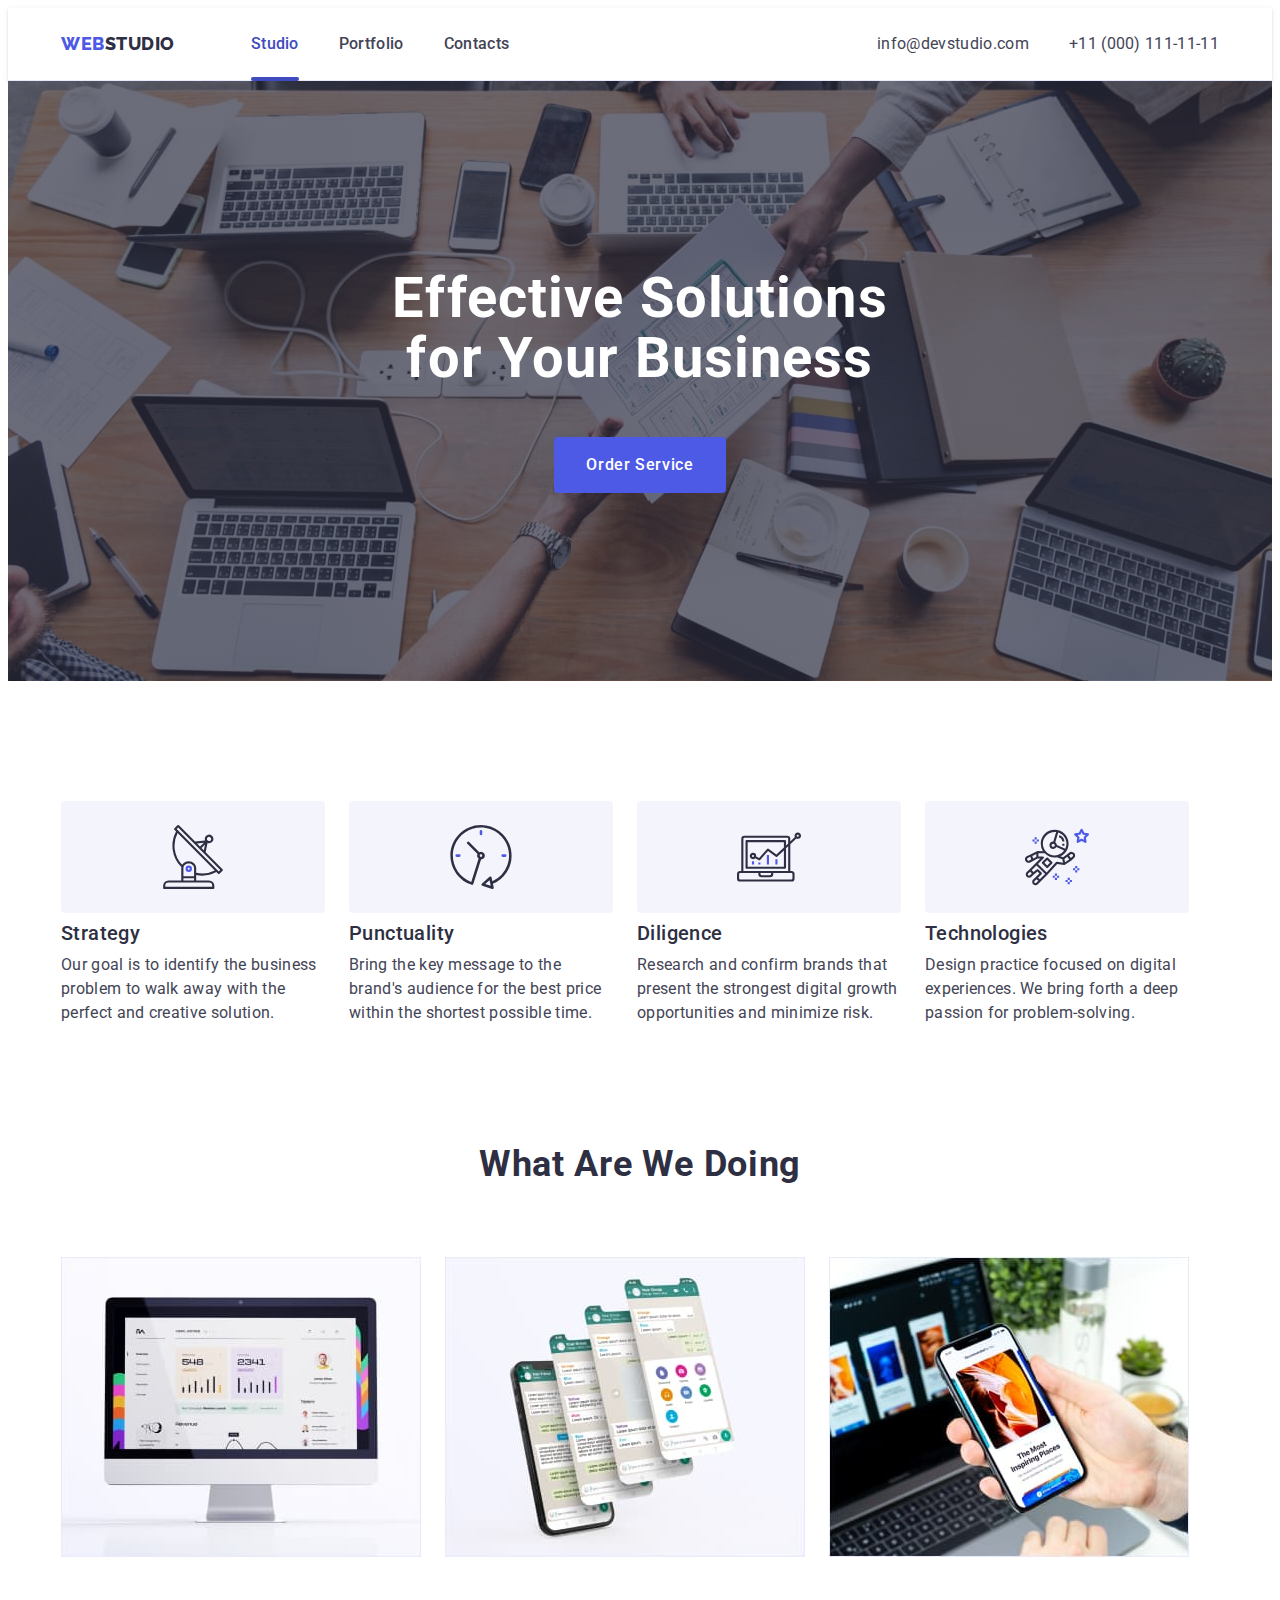
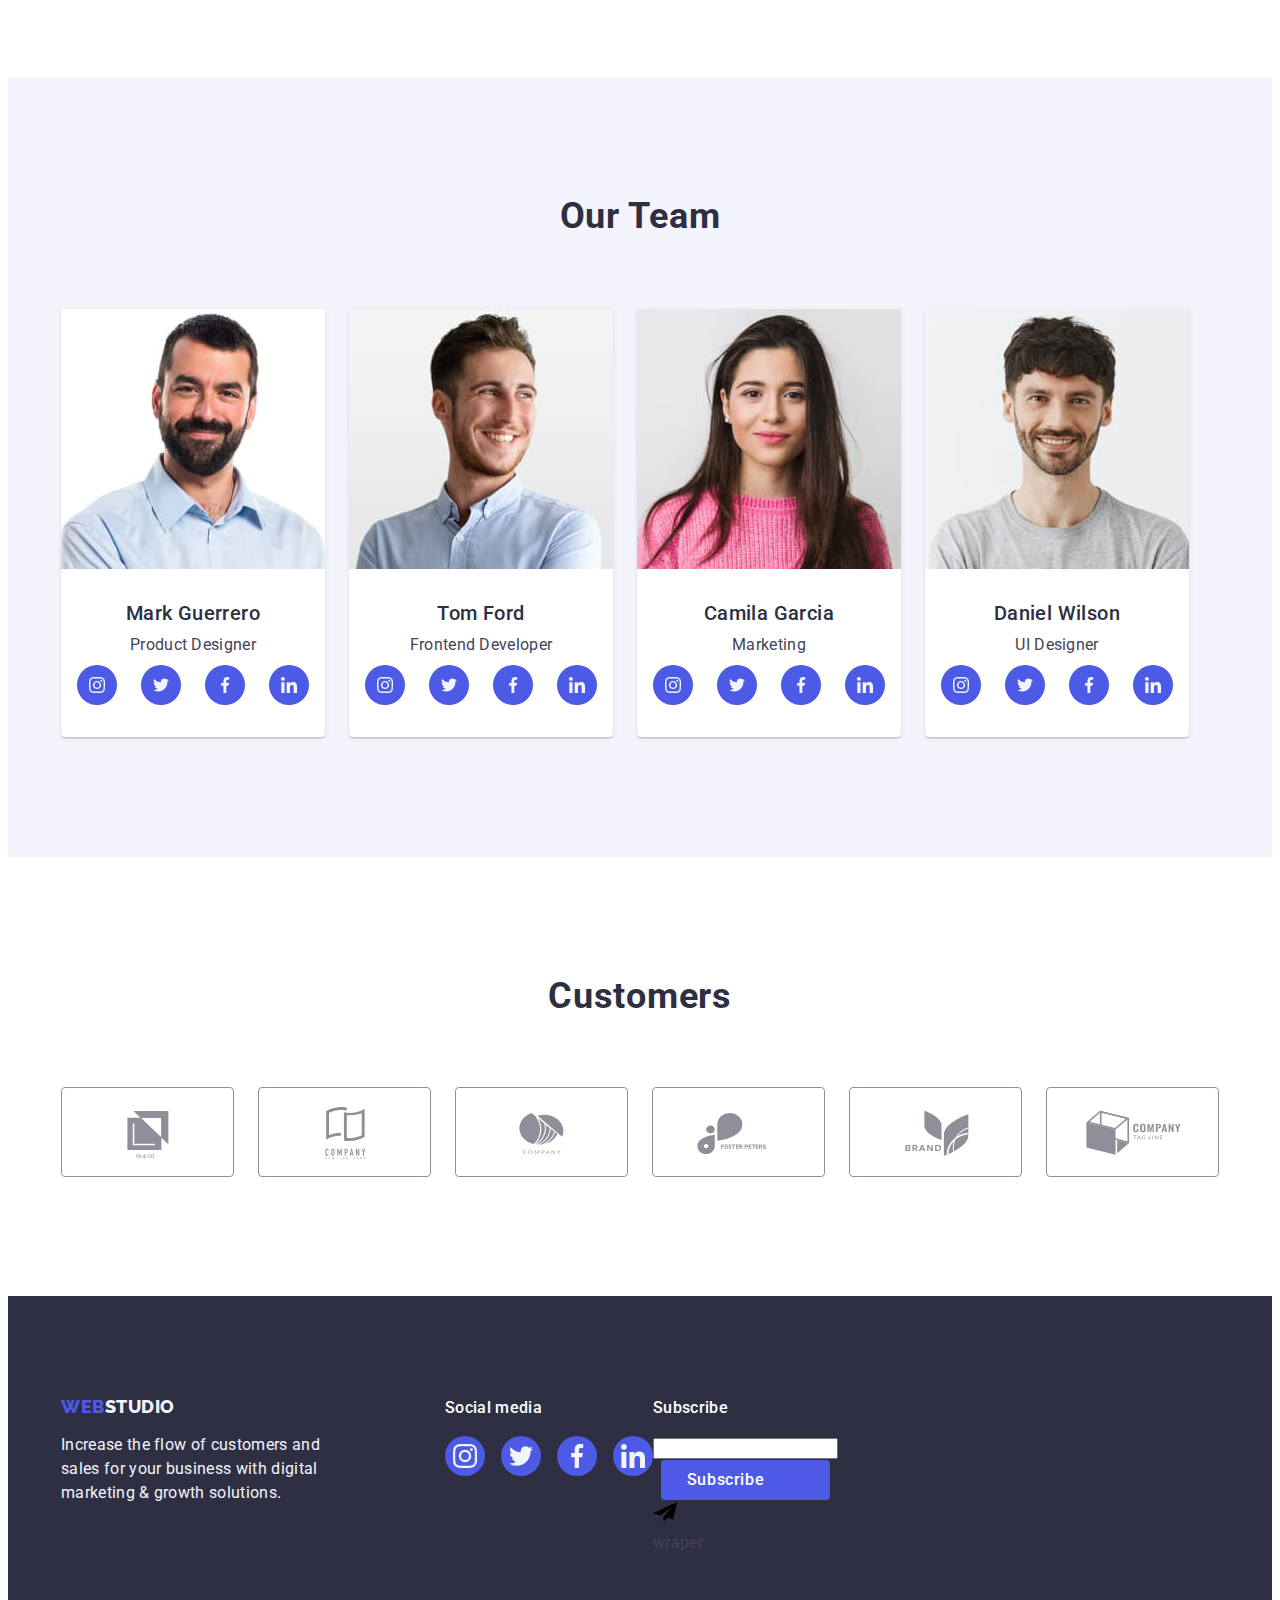
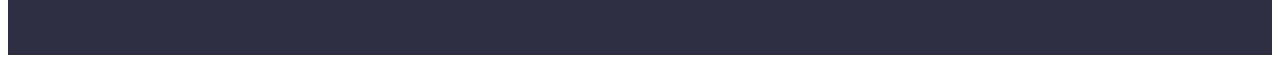
==== commit 403bdba1: "Update index.html" ====
--- a/index.html
+++ b/index.html
@@ -421,7 +421,6 @@
         </ul>
       </div>
       <form class="footer-form-subscribe" action="">
-        <label
       <div class="footer-subscribe">
         <p class="footer-subscribe-text">Subscribe</p>
         <input class="footer-subscribe-email" type="email" name="footer_subscribe_email" placeholder="E-mail"/>
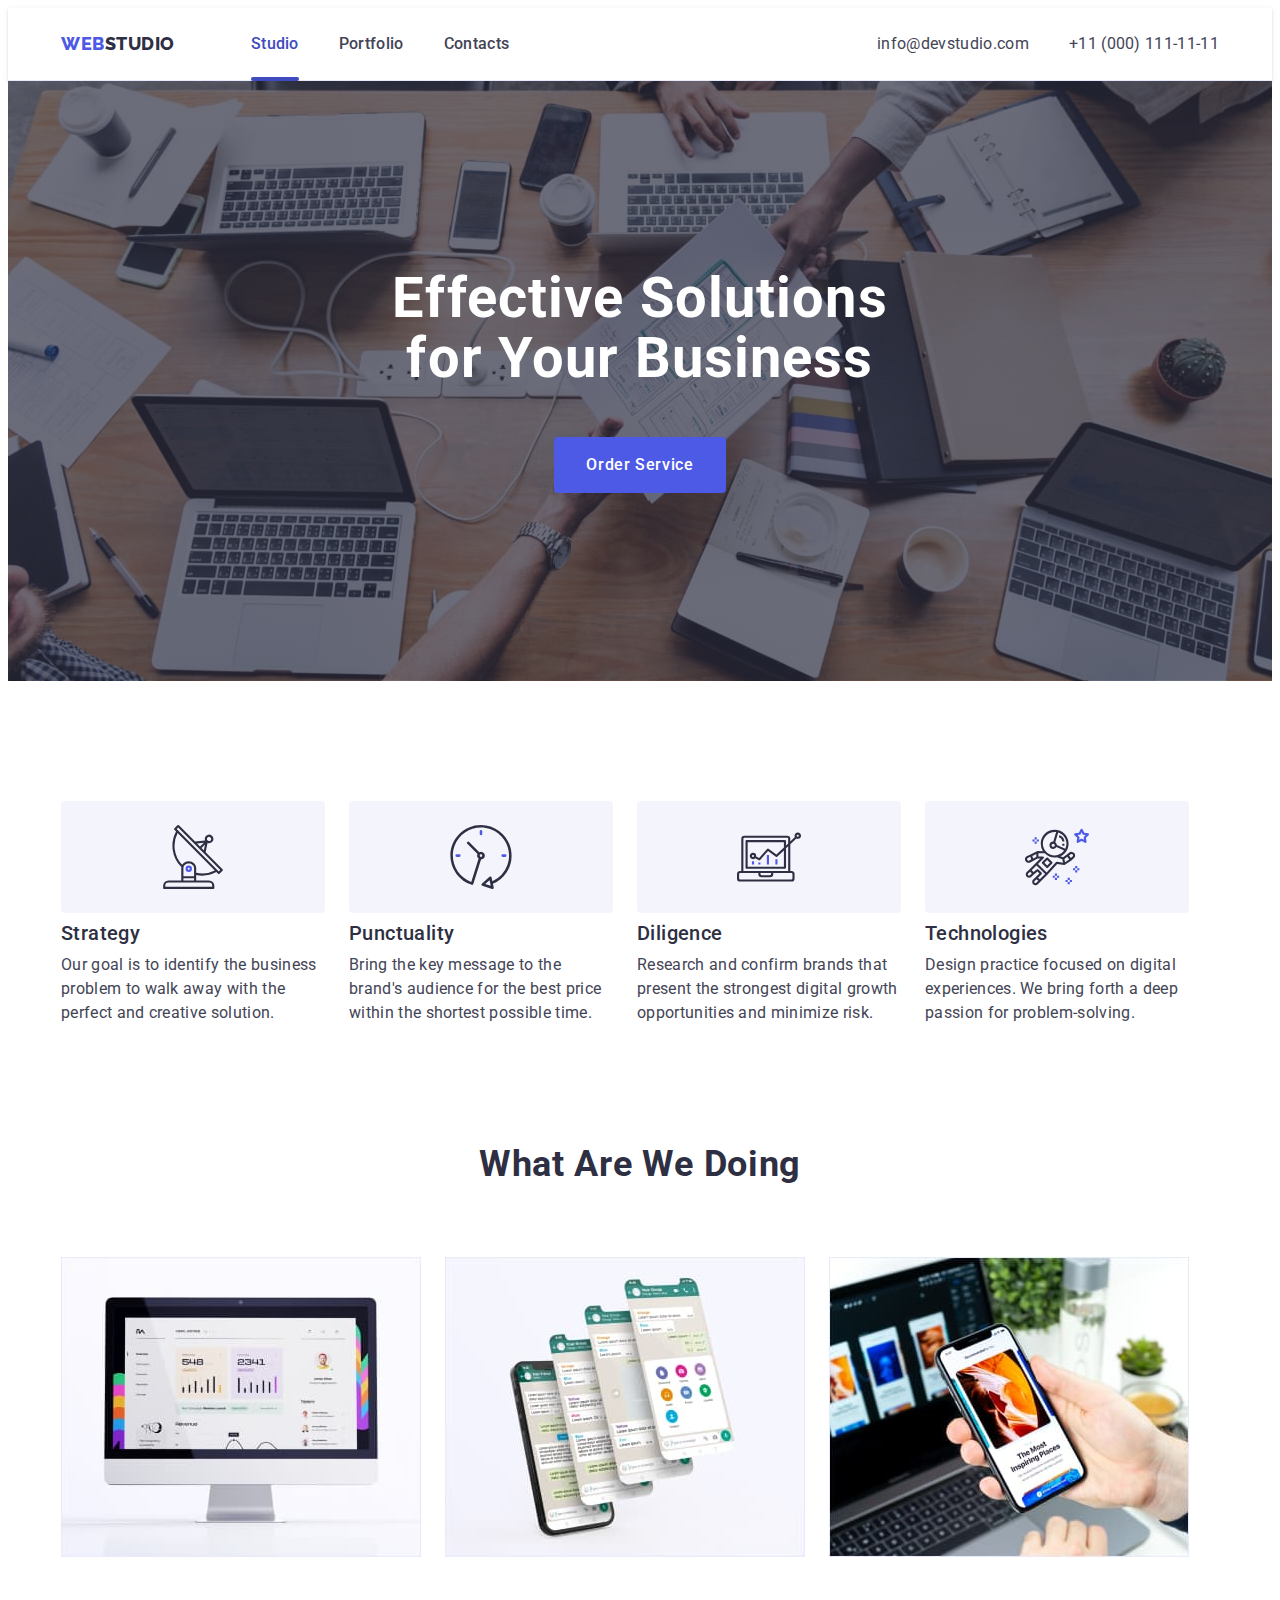
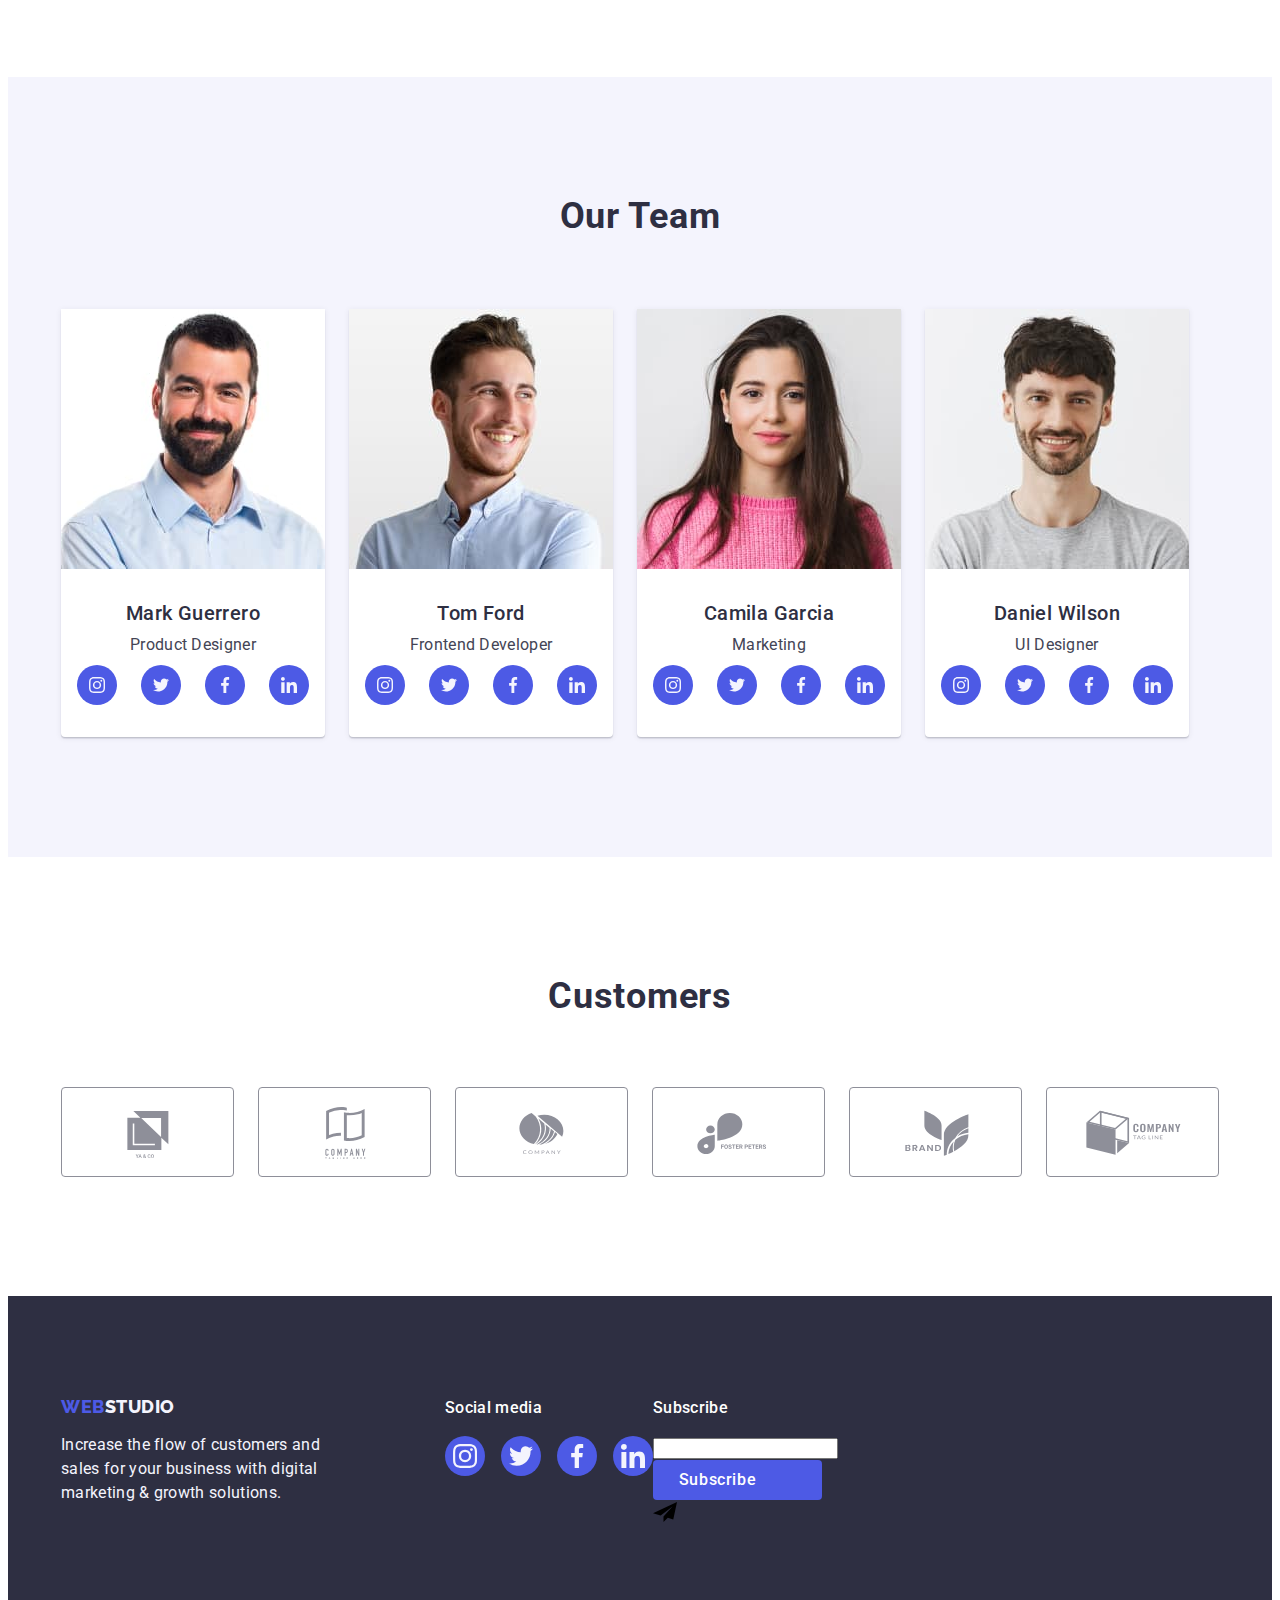
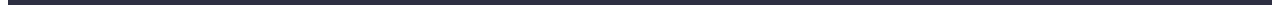
==== commit dbe4769c: "Update index.html" ====
--- a/index.html
+++ b/index.html
@@ -420,17 +420,16 @@
           </li>
         </ul>
       </div>
-      <form class="footer-form-subscribe" action="">
-      <div class="footer-subscribe">
-        <p class="footer-subscribe-text">Subscribe</p>
-        <input class="footer-subscribe-email" type="email" name="footer_subscribe_email" placeholder="E-mail"/>
-        <button class="footer-subscribe-btn button" type="submit">Subscribe
+
+      <div class="footer-sub">
+        <p class="footer-sub-text">Subscribe</p>
+        <input class="footer-sub-email" type="email" name="footer_sub_email" placeholder="E-mail"/>
+        <button class="footer-sub-btn button" type="submit">Subscribe
         </button>
-        <svg class="footer-subscribe-icon" width="24" height="24">
+        <svg class="footer-sub-icon" width="24" height="24">
           <use href="./images/icons.svg#footer-icon-subscribe"></use>
         </svg>
-      </div>wraper
-    </form>
+      </div>
     </div>
   </footer>
   <!-- ?MODAL WINDOW -->
--- a/css/styles.css
+++ b/css/styles.css
@@ -607,7 +607,7 @@
 
 /* *FOOTER SUBSCRIBE FORM */
 
-.footer-subscribe-text {
+.footer-sub-text {
   margin-bottom: 16px;
   font-size: 16px;
   font-weight: 500;
@@ -616,8 +616,9 @@
   color: var(--tertiary-text);
 }
 
-.footer-subscribe-btn {
+.footer-sub-btn {
   transition: background-color var(--animation-hover-focus-fast);
+  position: relative;
 
   display: block;
   min-width: 169px;
@@ -625,8 +626,8 @@
   padding-top: 8px;
   padding-bottom: 8px;
   padding-right: 64px;
-  margin-left: auto;
-  margin-right: auto;
+  margin-left:0 auto;
+
   border-radius: 4px;
 
   font-family: "Roboto", sans-serif;
@@ -638,14 +639,19 @@
   color: var(--tertiary-text);
 }
 
-.footer-subscribe-btn:hover,
-.footer-subscribe-btn:focus {
+.footer-sub-btn:hover,
+.footer-sub-btn:focus {
   background-color: var(--secondary-accent);
 }
 
-.footer-subscribe-email::placeholder {
+.footer-sub-email::placeholder {
   color: #ffffff;
 }
+
+.footer-sub-icon {
+  position: absolute;
+}
+
 
 /* ! PORTFOLIO */
 
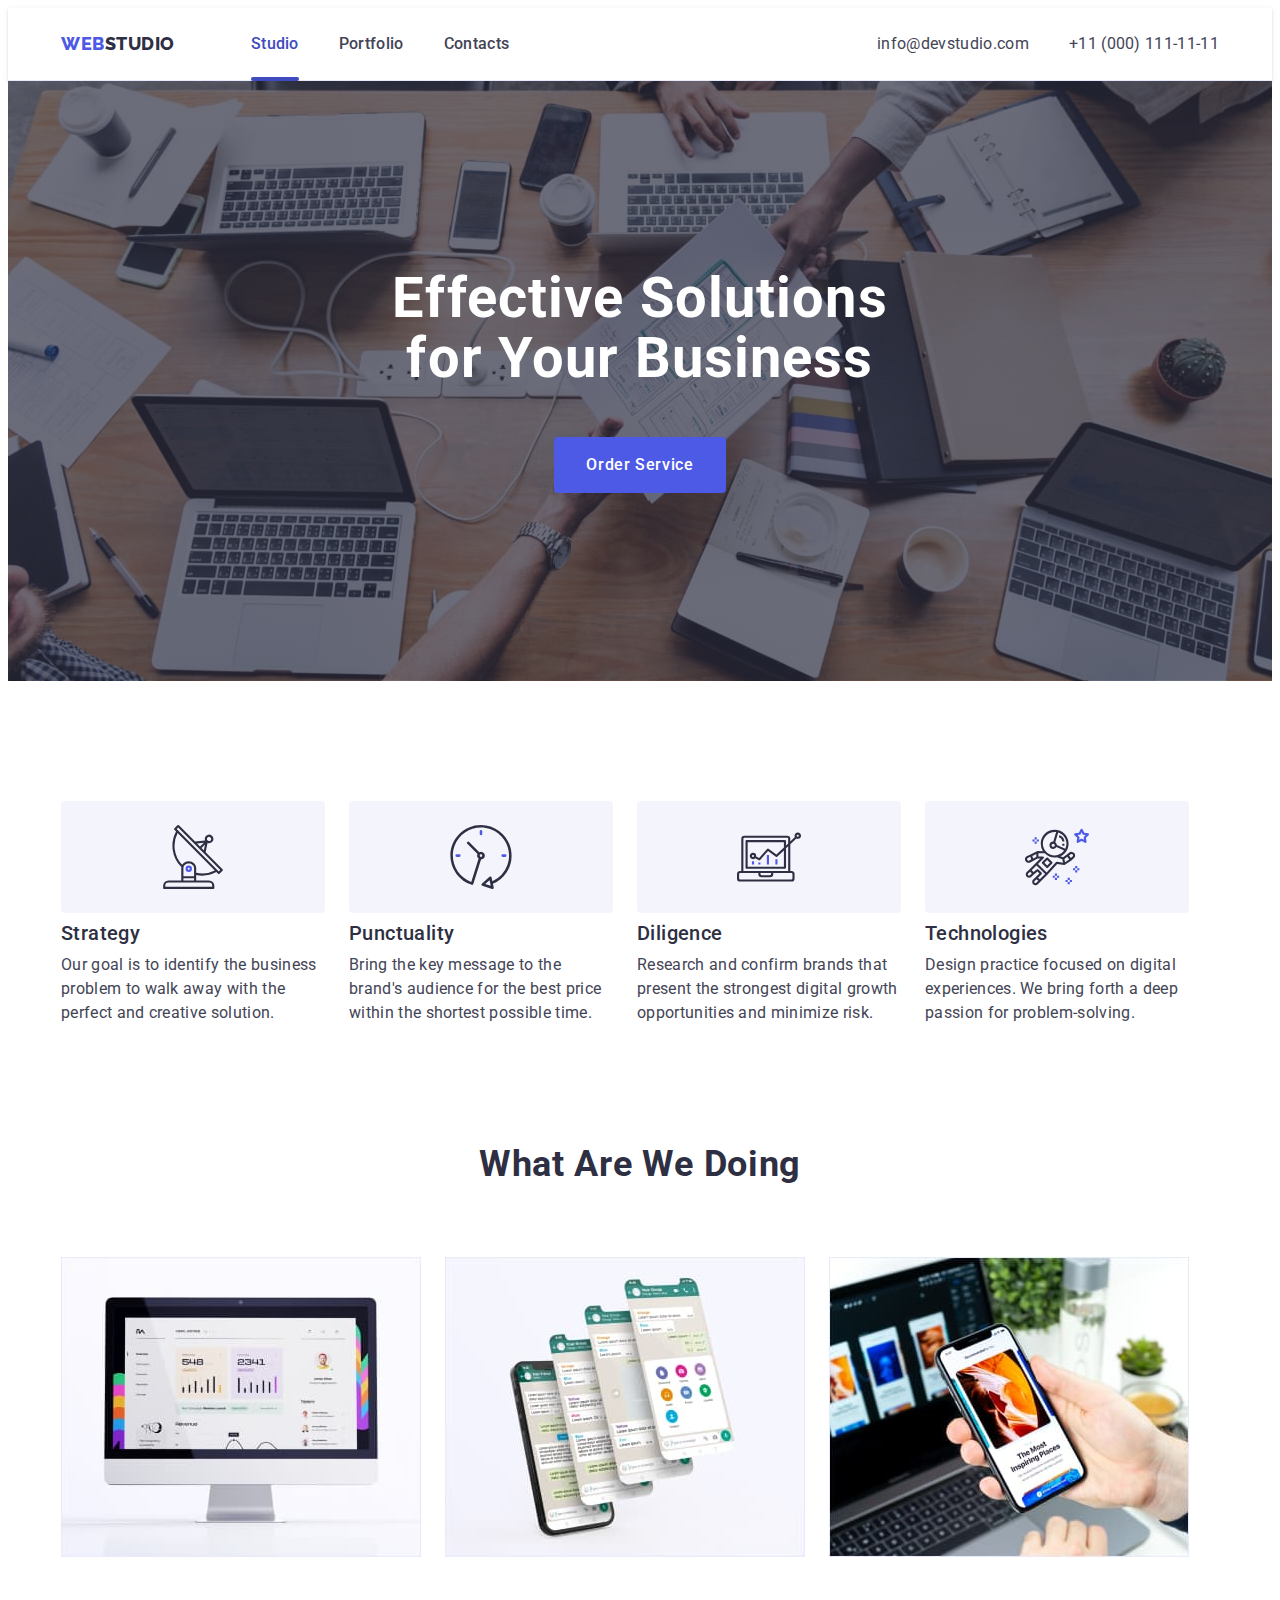
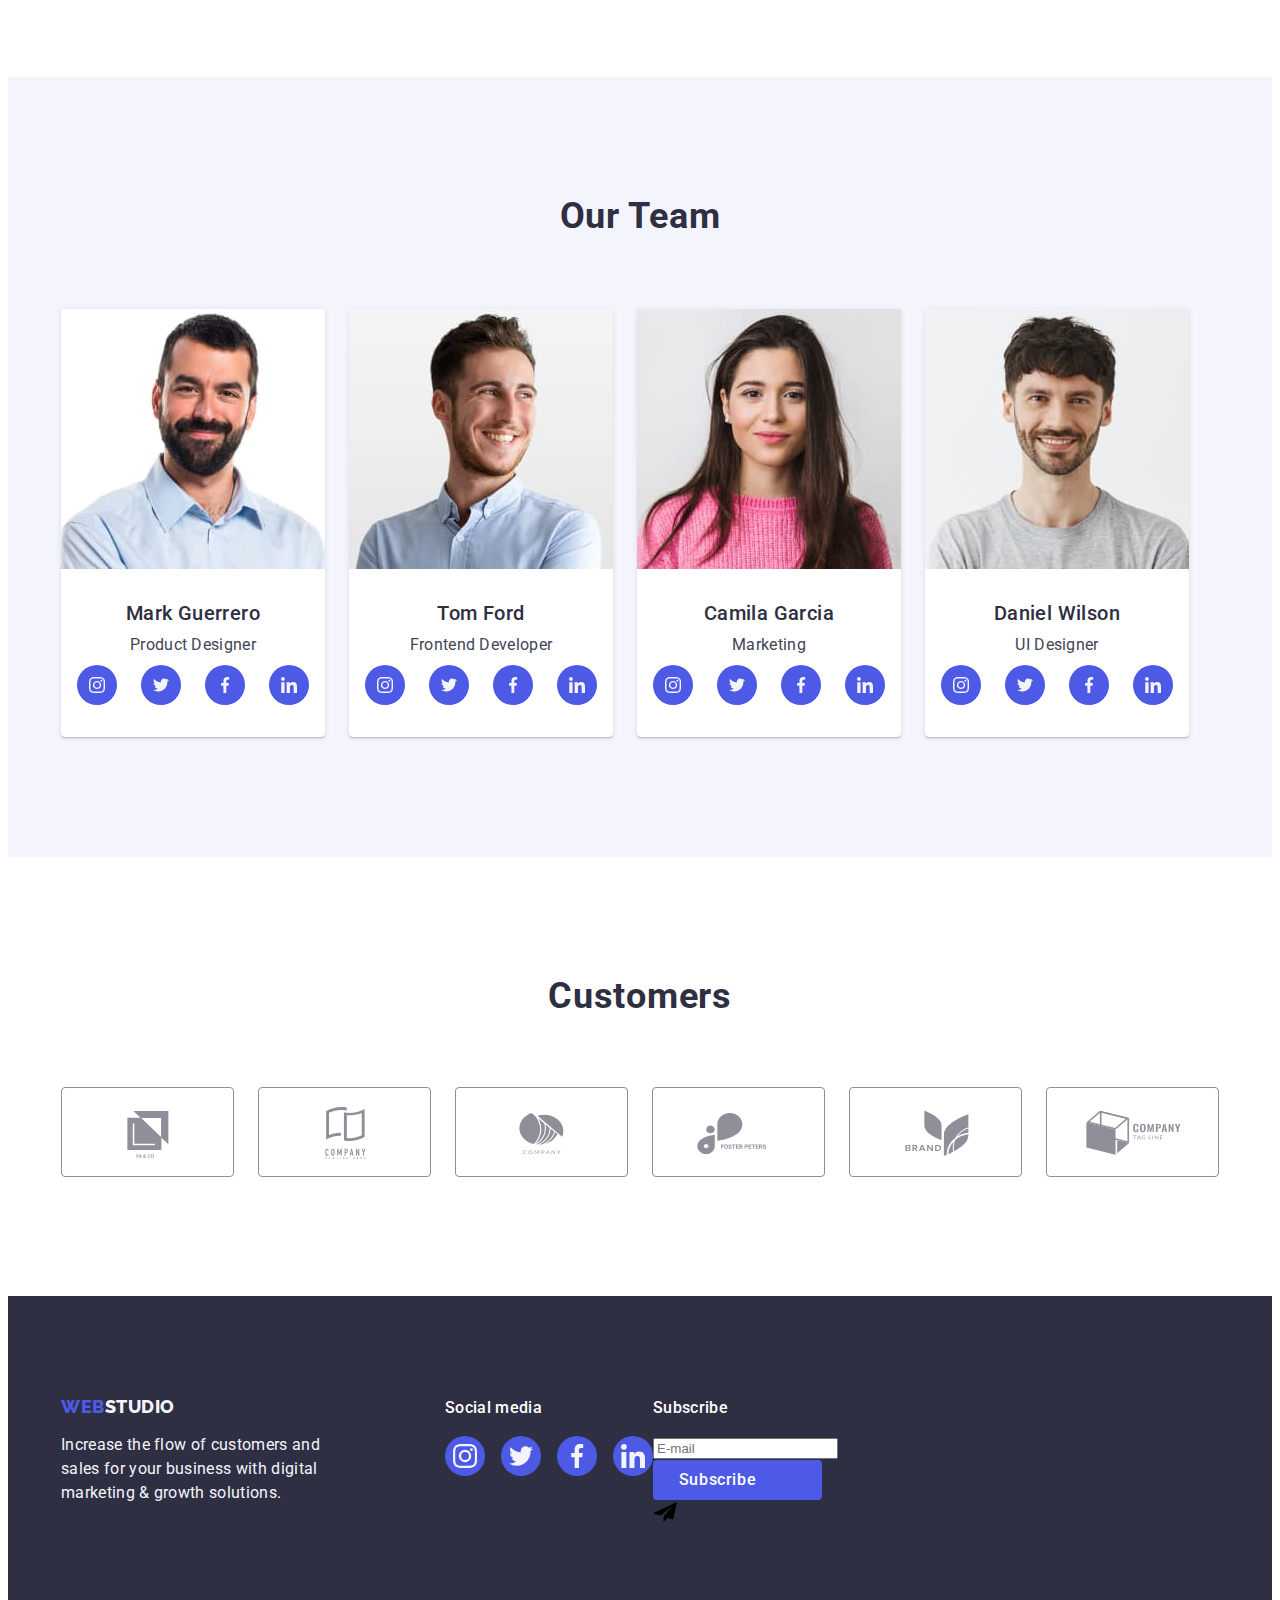
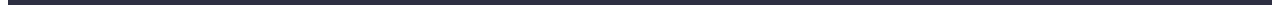
==== commit cfaf66ca: "Update index.html" ====
--- a/index.html
+++ b/index.html
@@ -421,9 +421,11 @@
         </ul>
       </div>
 
-      <div class="footer-sub">
-        <p class="footer-sub-text">Subscribe</p>
-        <input class="footer-sub-email" type="email" name="footer_sub_email" placeholder="E-mail"/>
+      <div class="footer-sub-form">
+        <p class="footer-sub-title">Subscribe</p>
+        <label class="footer-sub-label" for="footer_sub_email">
+        <input class="footer-sub-input" type="email" name="footer_sub_email" id="footer_sub_email" placeholder="E-mail"/>
+      </label>
         <button class="footer-sub-btn button" type="submit">Subscribe
         </button>
         <svg class="footer-sub-icon" width="24" height="24">
--- a/css/styles.css
+++ b/css/styles.css
@@ -607,7 +607,7 @@
 
 /* *FOOTER SUBSCRIBE FORM */
 
-.footer-sub-text {
+.footer-sub-title {
   margin-bottom: 16px;
   font-size: 16px;
   font-weight: 500;
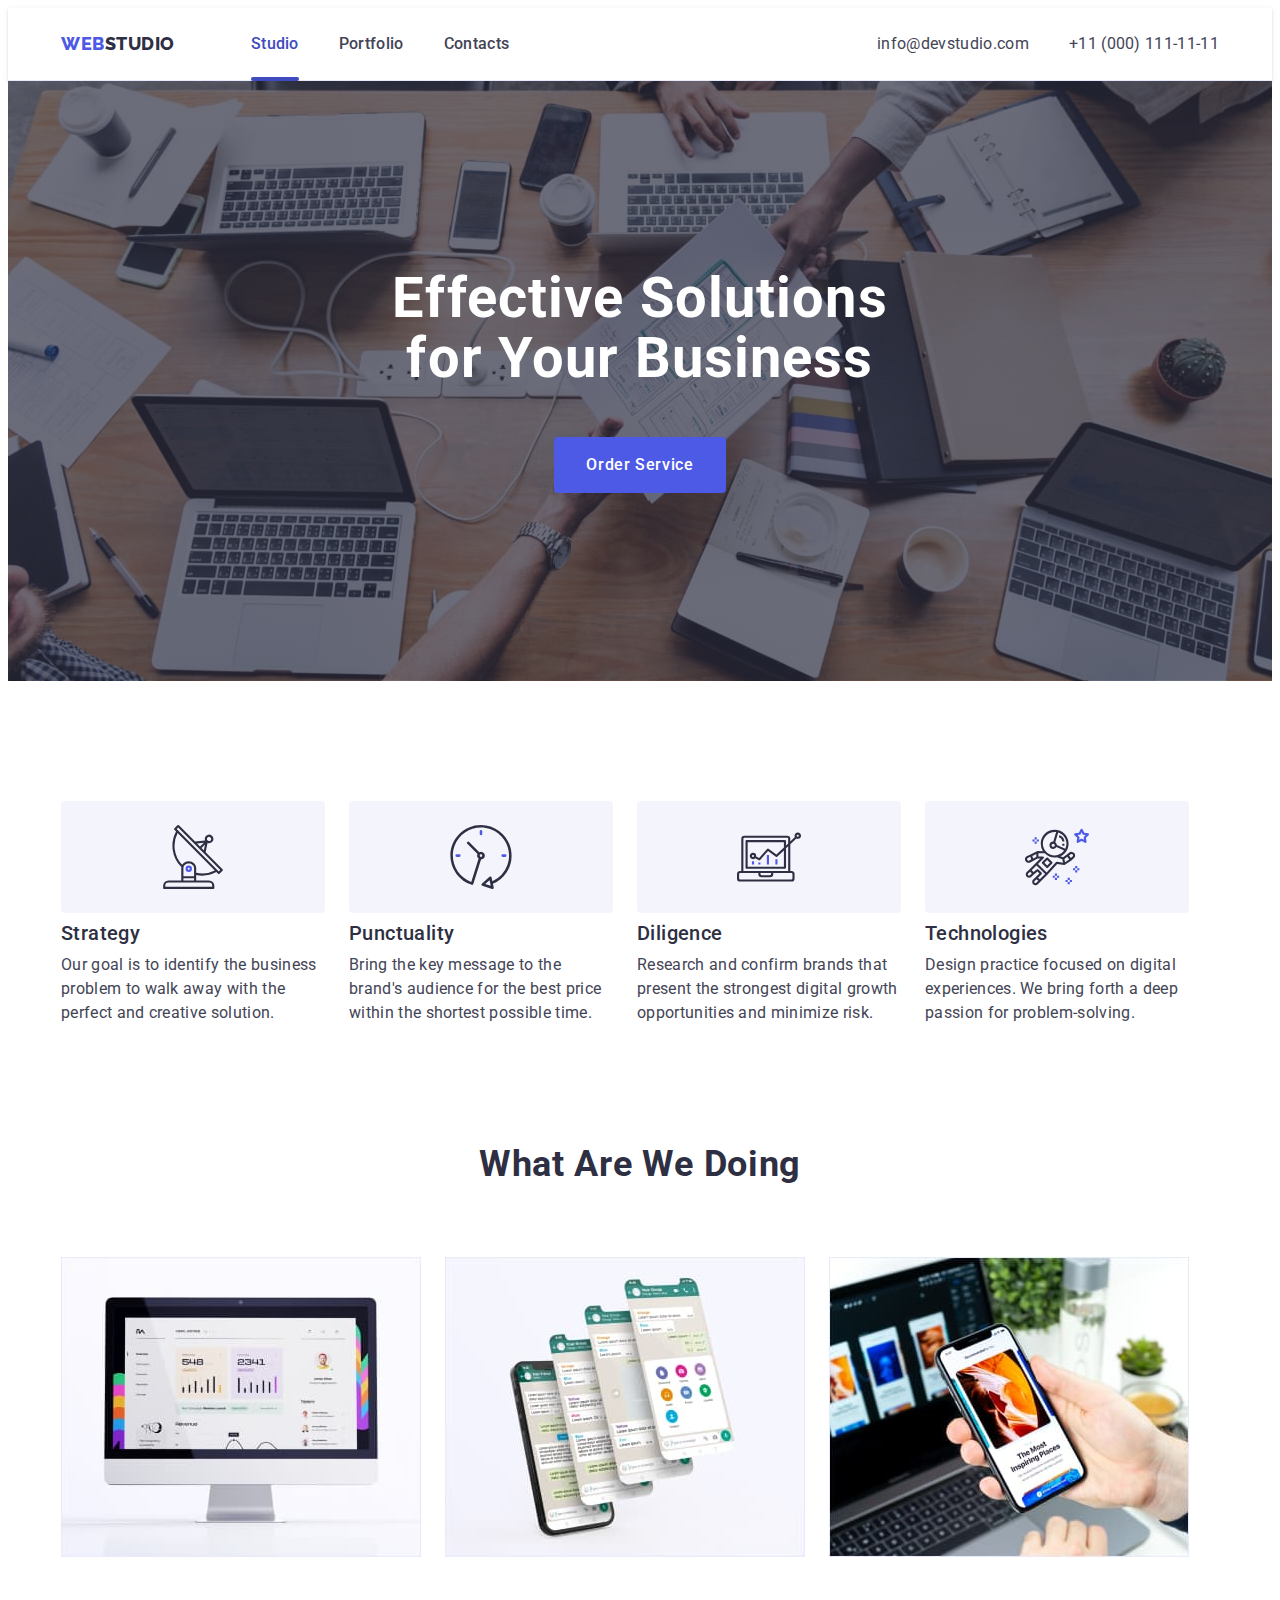
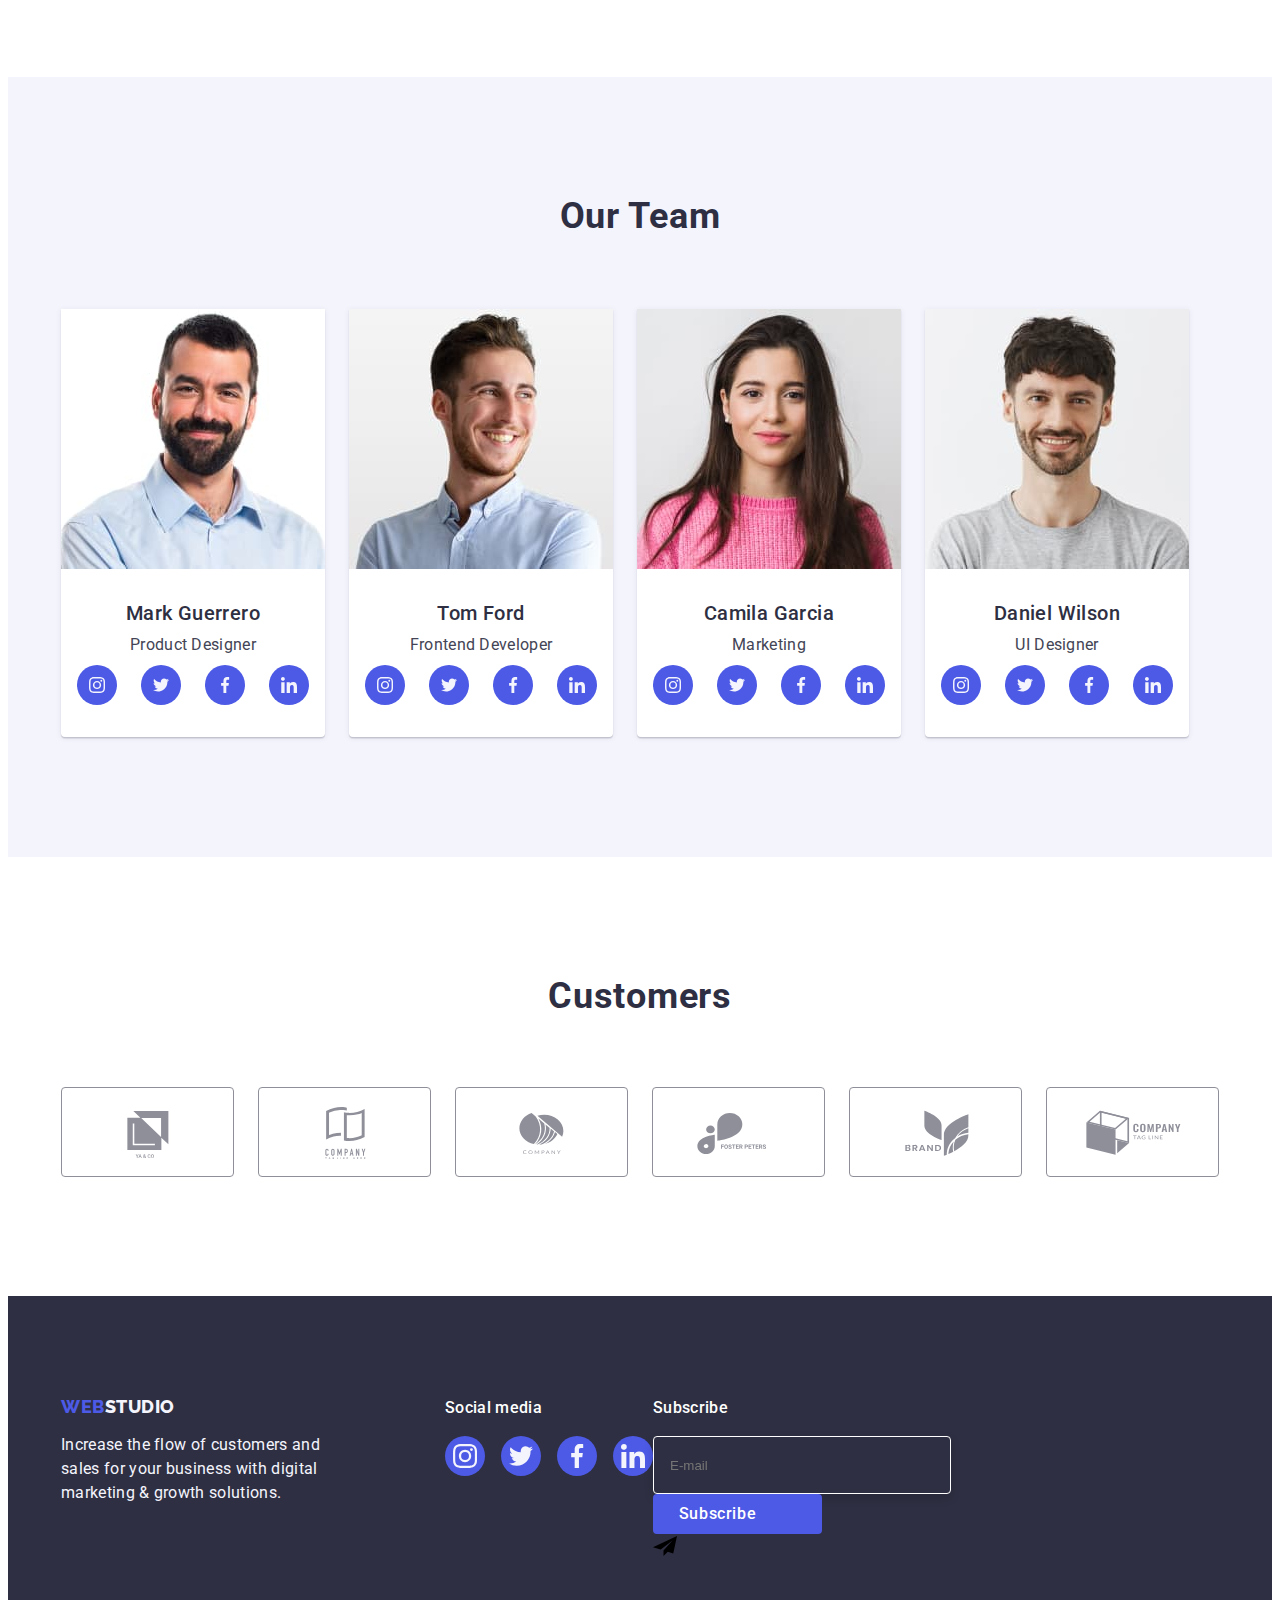
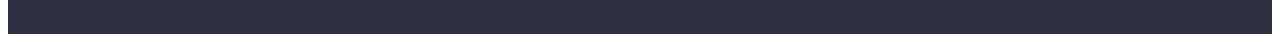
==== commit eb162aec: "Update index.html" ====
--- a/index.html
+++ b/index.html
@@ -420,7 +420,6 @@
           </li>
         </ul>
       </div>
-
       <div class="footer-sub-form">
         <p class="footer-sub-title">Subscribe</p>
         <label class="footer-sub-label" for="footer_sub_email">
--- a/css/styles.css
+++ b/css/styles.css
@@ -607,6 +607,17 @@
 
 /* *FOOTER SUBSCRIBE FORM */
 
+.footer-sub-input {
+width: 264px;
+height: 40px;
+padding: 8px 16px;
+
+border: 1px solid #FFFFFF;
+filter: drop-shadow(0px 4px 4px rgba(0, 0, 0, 0.15));
+border-radius: 4px;
+background-color: var(--secondary-bg);
+}
+
 .footer-sub-title {
   margin-bottom: 16px;
   font-size: 16px;
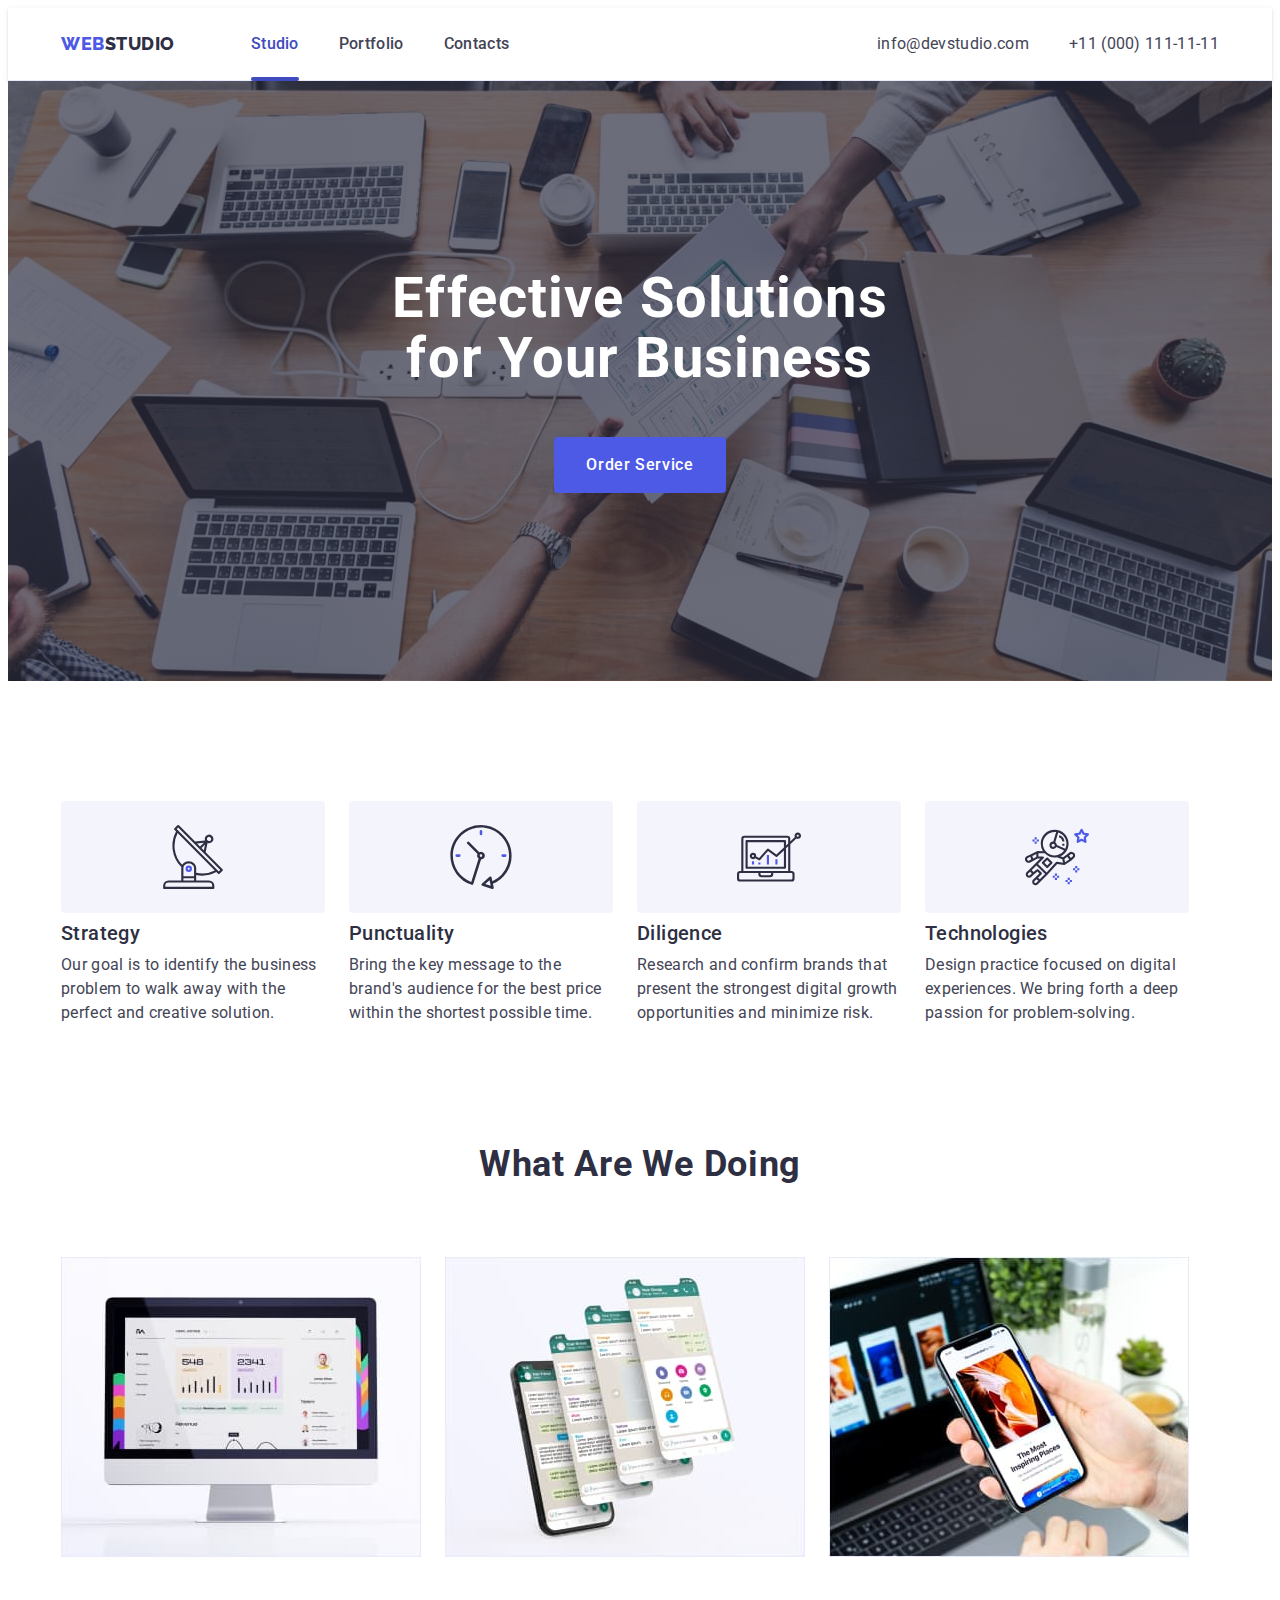
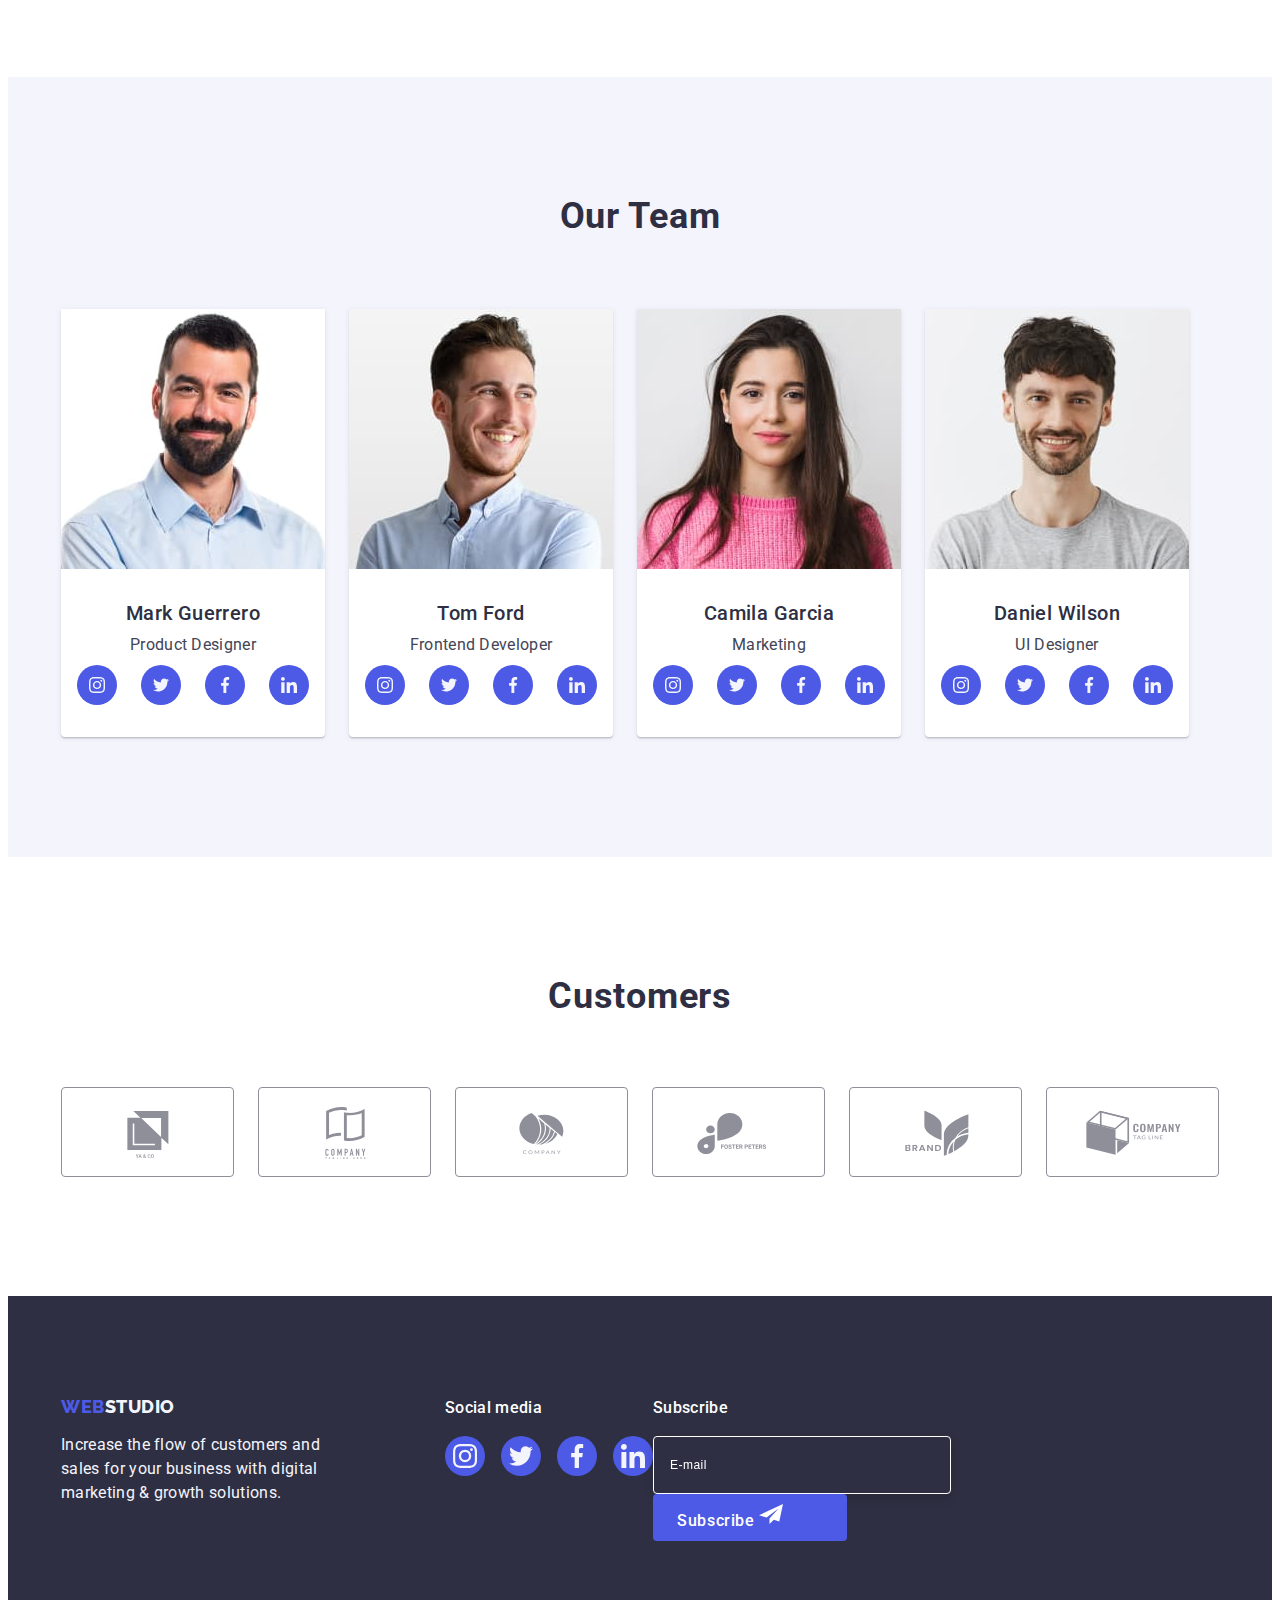
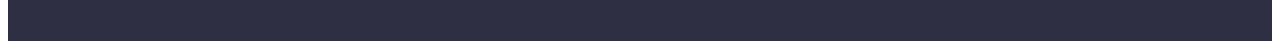
==== commit 69af1ddd: "Update index.html" ====
--- a/index.html
+++ b/index.html
@@ -420,16 +420,18 @@
           </li>
         </ul>
       </div>
-      <div class="footer-sub-form">
+      <div class="footer-sub-wrapper">
         <p class="footer-sub-title">Subscribe</p>
-        <label class="footer-sub-label" for="footer_sub_email">
+        <form class="footer-form">
+          <label class="footer-sub-label" for="footer_sub_email">
         <input class="footer-sub-input" type="email" name="footer_sub_email" id="footer_sub_email" placeholder="E-mail"/>
-      </label>
+          </label>
         <button class="footer-sub-btn button" type="submit">Subscribe
-        </button>
         <svg class="footer-sub-icon" width="24" height="24">
           <use href="./images/icons.svg#footer-icon-subscribe"></use>
         </svg>
+      </button>
+      </form>
       </div>
     </div>
   </footer>
--- a/css/styles.css
+++ b/css/styles.css
@@ -607,17 +607,35 @@
 
 /* *FOOTER SUBSCRIBE FORM */
 
+.footer-sub-form {
+  display: block;
+  margin-left: 80px;
+}
+
 .footer-sub-input {
 width: 264px;
 height: 40px;
 padding: 8px 16px;
-
+resize: none;
+
+outline: transparent;
+outline-offset: -1px;
 border: 1px solid #FFFFFF;
 filter: drop-shadow(0px 4px 4px rgba(0, 0, 0, 0.15));
 border-radius: 4px;
 background-color: var(--secondary-bg);
-}
-
+
+transition: var(--animation-hover-focus-fast);
+
+color: rgba(46, 47, 66, 0.4);
+font-size: 12px;
+line-height: 1.17;
+letter-spacing: 0.04em;
+}
+
+.footer-sub-input::placeholder {
+  color: #ffffff;
+}
 .footer-sub-title {
   margin-bottom: 16px;
   font-size: 16px;
@@ -637,9 +655,6 @@
   padding-top: 8px;
   padding-bottom: 8px;
   padding-right: 64px;
-  margin-left:0 auto;
-
-  border-radius: 4px;
 
   font-family: "Roboto", sans-serif;
   font-weight: 500;
@@ -648,6 +663,7 @@
   letter-spacing: 0.04em;
   background-color: var(--primary-accent);
   color: var(--tertiary-text);
+  border-radius: 4px;
 }
 
 .footer-sub-btn:hover,
@@ -655,14 +671,14 @@
   background-color: var(--secondary-accent);
 }
 
-.footer-sub-email::placeholder {
+
+.footer-sub-icon {
+
+  pointer-events: none;
+
+  fill: currentColor;
   color: #ffffff;
 }
-
-.footer-sub-icon {
-  position: absolute;
-}
-
 
 /* ! PORTFOLIO */
 
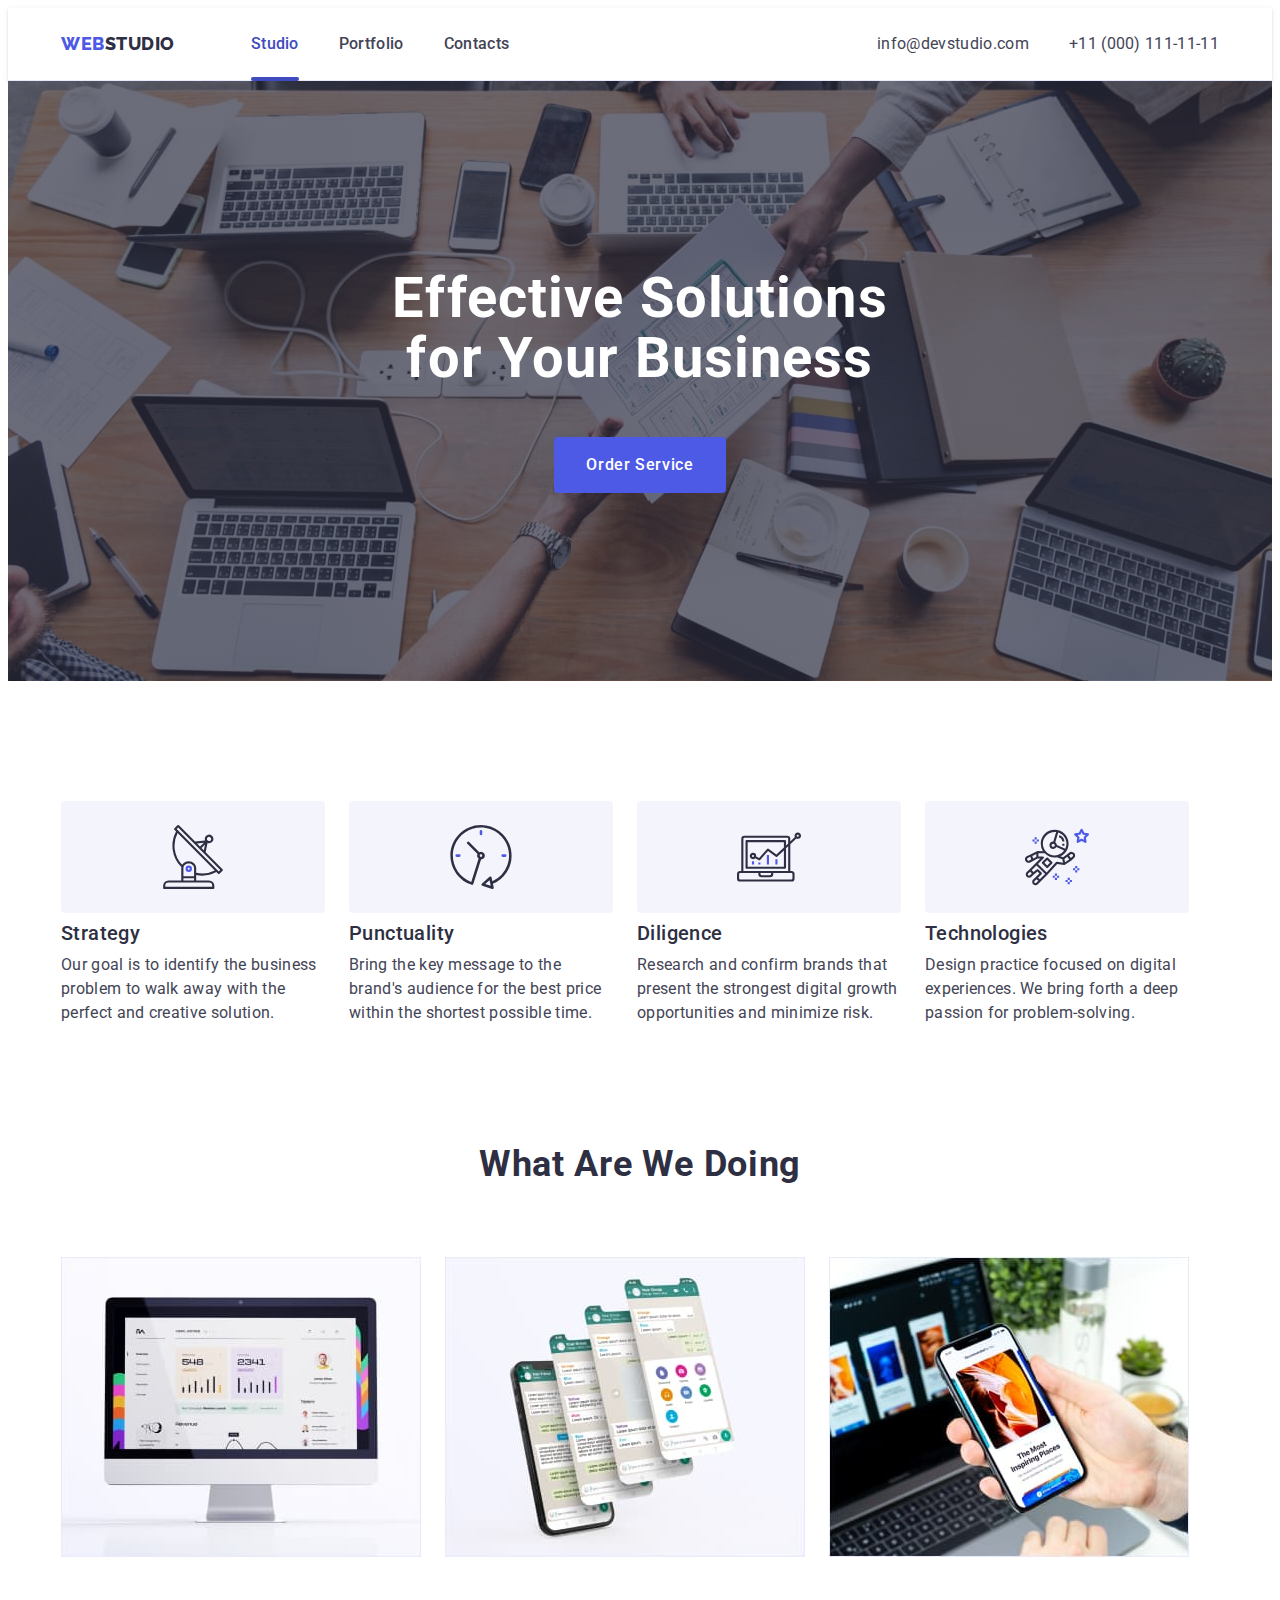
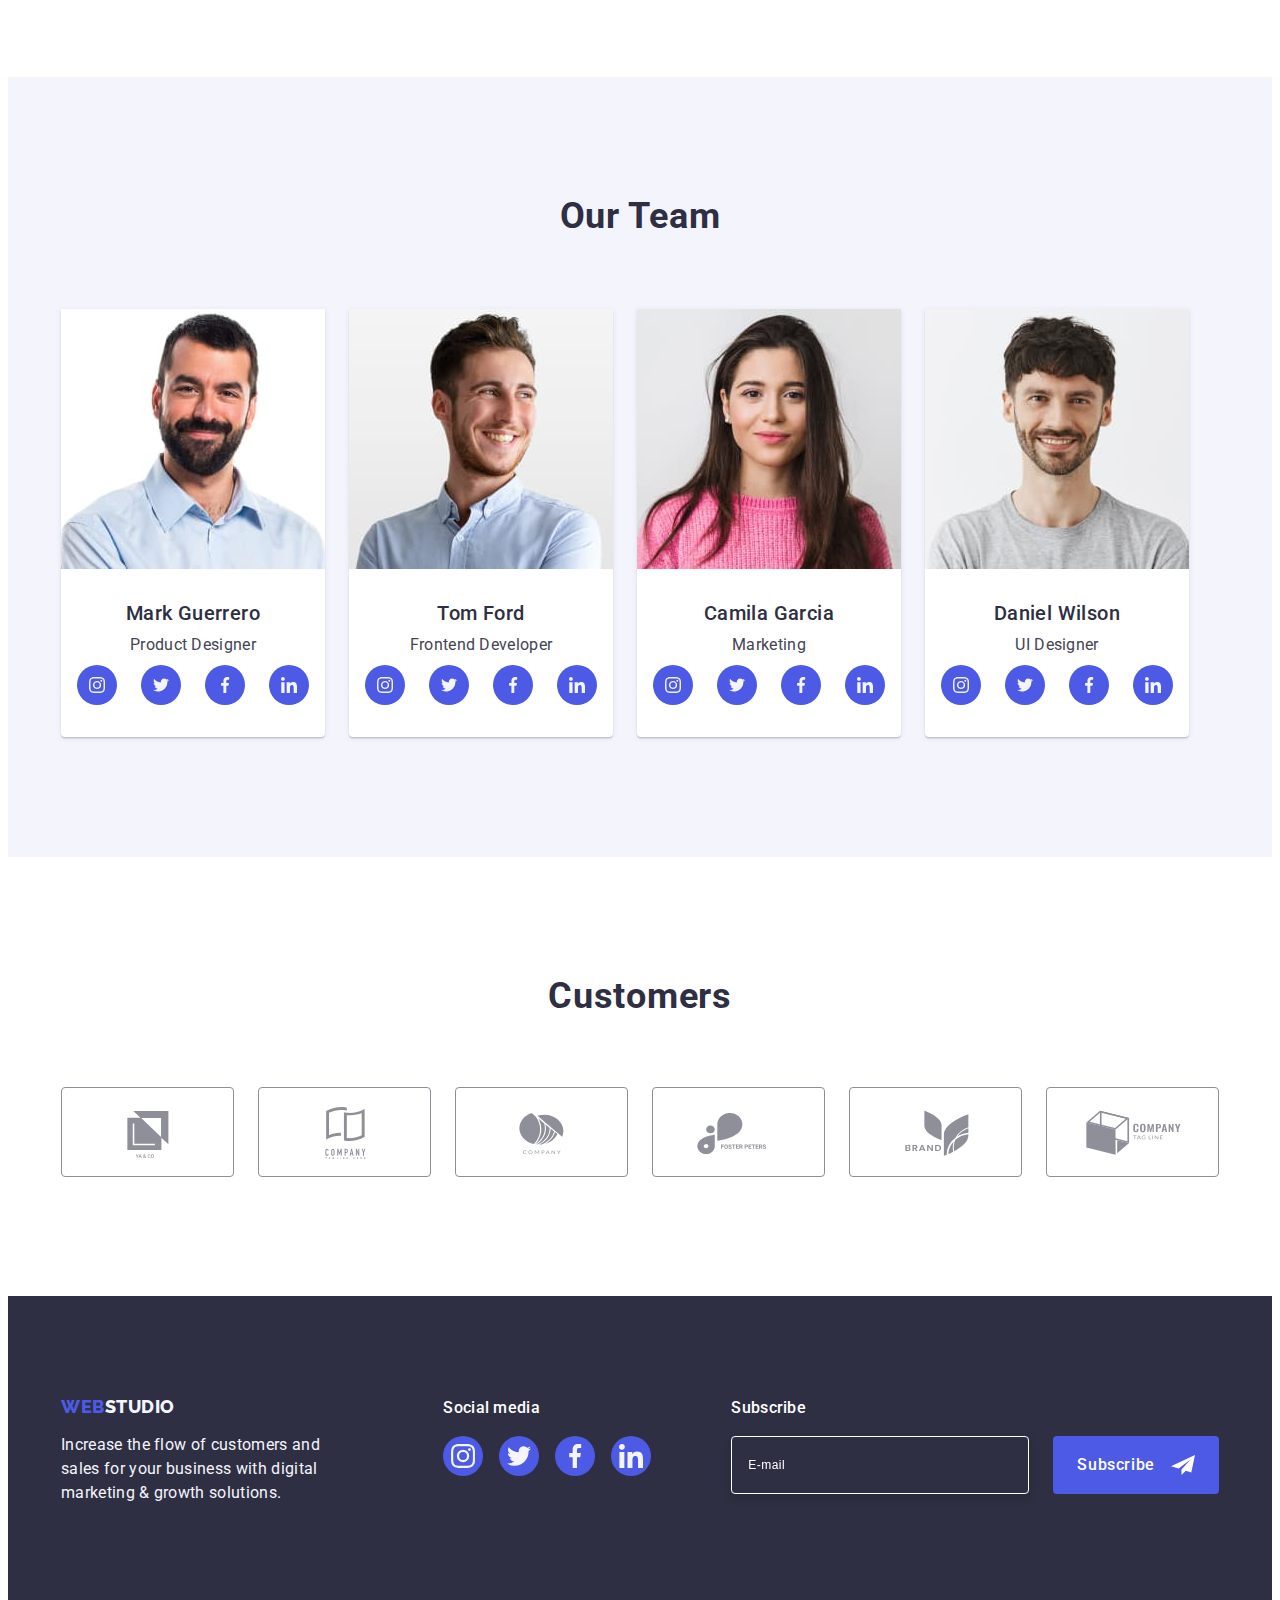
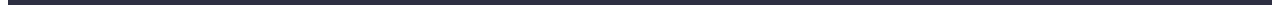
==== commit f1b2cbc9: "Update index.html" ====
--- a/index.html
+++ b/index.html
@@ -424,14 +424,15 @@
         <p class="footer-sub-title">Subscribe</p>
         <form class="footer-form">
           <label class="footer-sub-label" for="footer_sub_email">
-        <input class="footer-sub-input" type="email" name="footer_sub_email" id="footer_sub_email" placeholder="E-mail"/>
+            <input class="footer-sub-input" type="email" name="footer_sub_email" id="footer_sub_email"
+              placeholder="E-mail" />
           </label>
-        <button class="footer-sub-btn button" type="submit">Subscribe
-        <svg class="footer-sub-icon" width="24" height="24">
-          <use href="./images/icons.svg#footer-icon-subscribe"></use>
-        </svg>
-      </button>
-      </form>
+          <button class="footer-sub-btn button" type="submit">Subscribe
+            <svg class="footer-sub-icon" width="24" height="24">
+              <use href="./images/icons.svg#footer-icon-subscribe"></use>
+            </svg>
+          </button>
+        </form>
       </div>
     </div>
   </footer>
@@ -446,7 +447,7 @@
       <strong class="modal-title">
         Leave your contacts and we will call you back
       </strong>
-      <form  class="modal-form form" name="modal_form">
+      <form class="modal-form form" name="modal_form">
         <label class="form-label" for="modal_name">Name</label>
         <div class="form-wrapper">
           <input class="form-field" type="text" name="modal_name" id="modal_name" />
@@ -469,12 +470,13 @@
           </svg>
         </div>
         <label class="form-comment-label" for="modal_comment">Comment</label>
-        <textarea class="form-comment" name="modal_comment" id="modal_comment" rows="8" placeholder="Text input"></textarea>
+        <textarea class="form-comment" name="modal_comment" id="modal_comment" rows="8"
+          placeholder="Text input"></textarea>
         <label class="form-agreement" for="modal_agreement">
           <input class="form-check-input" type="checkbox" name="modal_agreement" id="modal_agreement">
           <span class="form-agreement-text">I accept the terms and conditions of the
             <a class="form-agreement-link" href="" target="_blank" rel="noopener no-referrer"
-            aria-label="Form agreement link">Privacy Policy</a>
+              aria-label="Form agreement link">Privacy Policy</a>
           </span>
         </label>
         <button class="form-btn button" type="submit">Send</button>
--- a/css/styles.css
+++ b/css/styles.css
@@ -607,15 +607,21 @@
 
 /* *FOOTER SUBSCRIBE FORM */
 
-.footer-sub-form {
+.footer-sub-wrapper {
   display: block;
   margin-left: 80px;
+}
+
+.footer-form {
+  display: flex;
+  justify-content: center;
 }
 
 .footer-sub-input {
 width: 264px;
 height: 40px;
 padding: 8px 16px;
+margin-right: 24px;
 resize: none;
 
 outline: transparent;
@@ -627,7 +633,7 @@
 
 transition: var(--animation-hover-focus-fast);
 
-color: rgba(46, 47, 66, 0.4);
+color: #ffffff;
 font-size: 12px;
 line-height: 1.17;
 letter-spacing: 0.04em;
@@ -647,14 +653,14 @@
 
 .footer-sub-btn {
   transition: background-color var(--animation-hover-focus-fast);
-  position: relative;
-
-  display: block;
-  min-width: 169px;
-  padding-left: 24px;
-  padding-top: 8px;
-  padding-bottom: 8px;
-  padding-right: 64px;
+
+  display: flex;
+  justify-content: center;
+  flex-direction: row;
+  align-items: center;
+
+  min-width: 165px;
+  padding: 8px 24px;
 
   font-family: "Roboto", sans-serif;
   font-weight: 500;
@@ -671,13 +677,11 @@
   background-color: var(--secondary-accent);
 }
 
-
 .footer-sub-icon {
-
   pointer-events: none;
-
   fill: currentColor;
   color: #ffffff;
+  margin-left: 16px;
 }
 
 /* ! PORTFOLIO */
